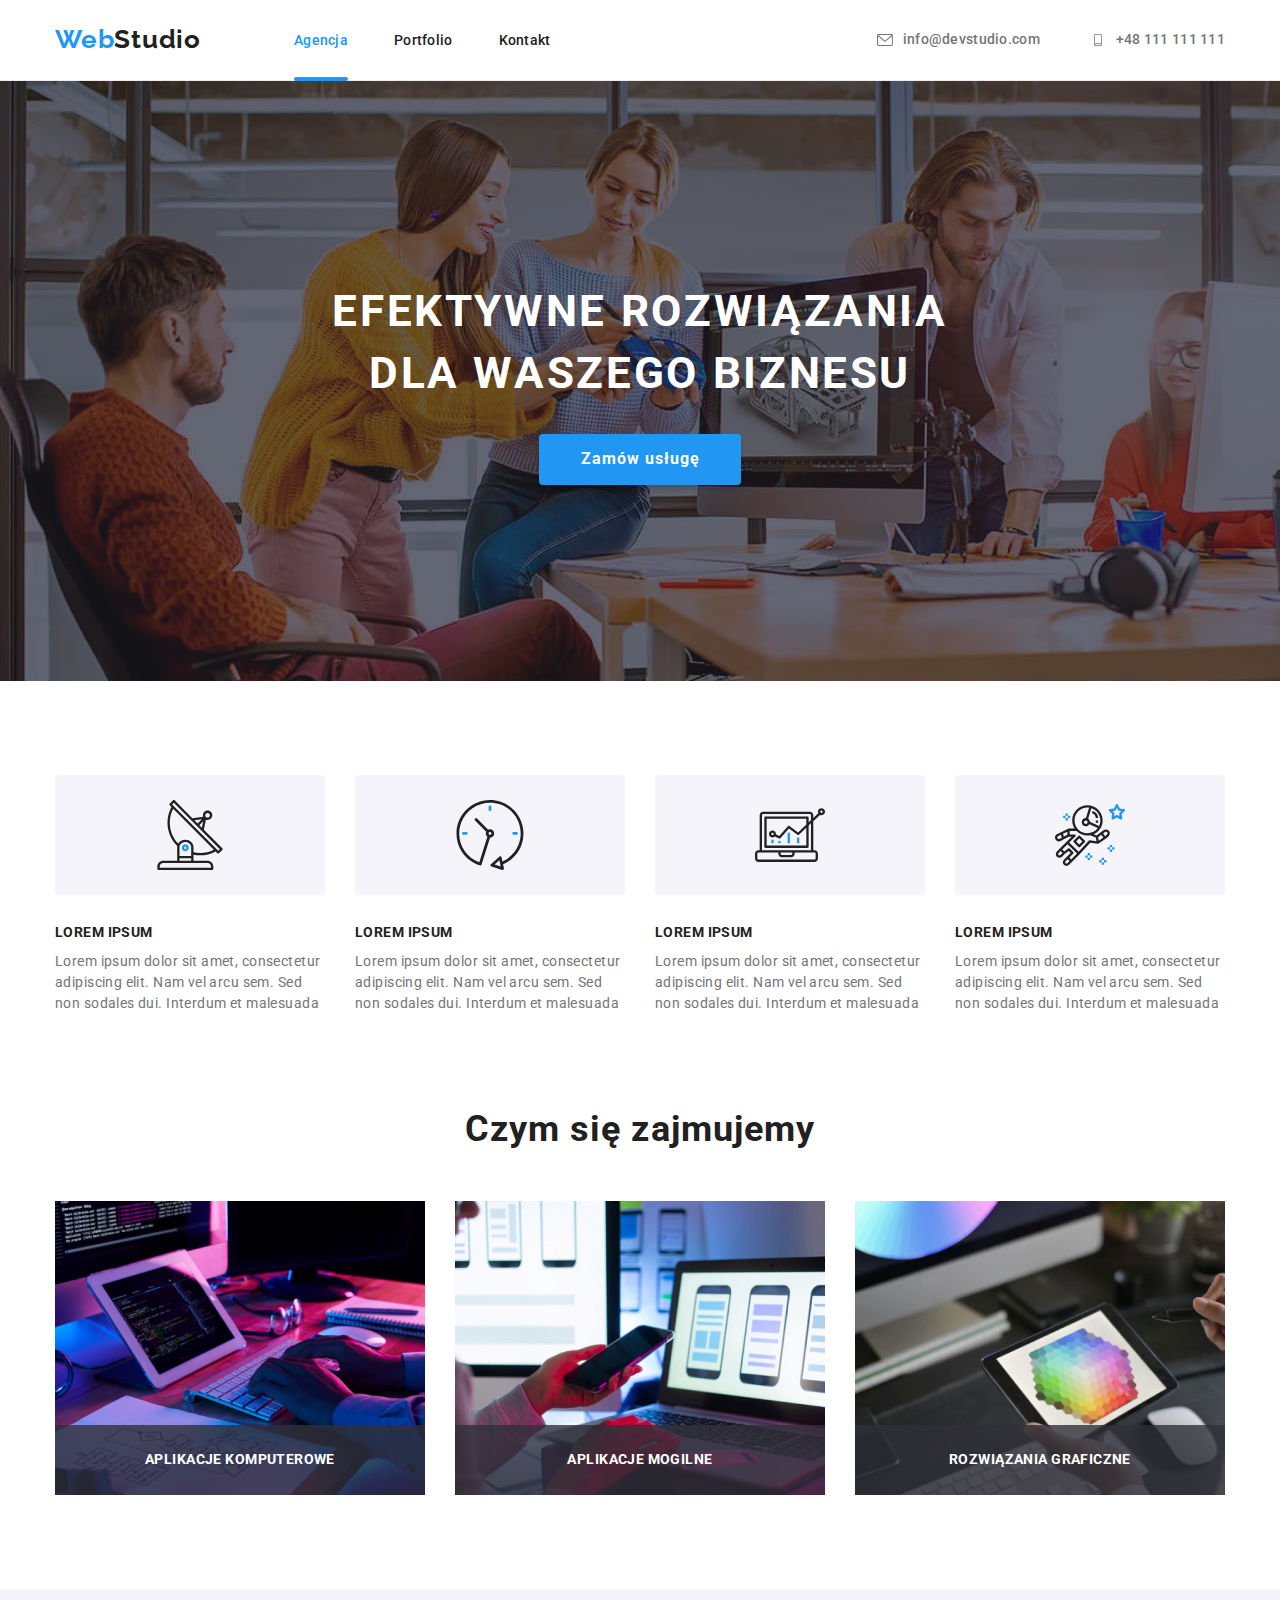
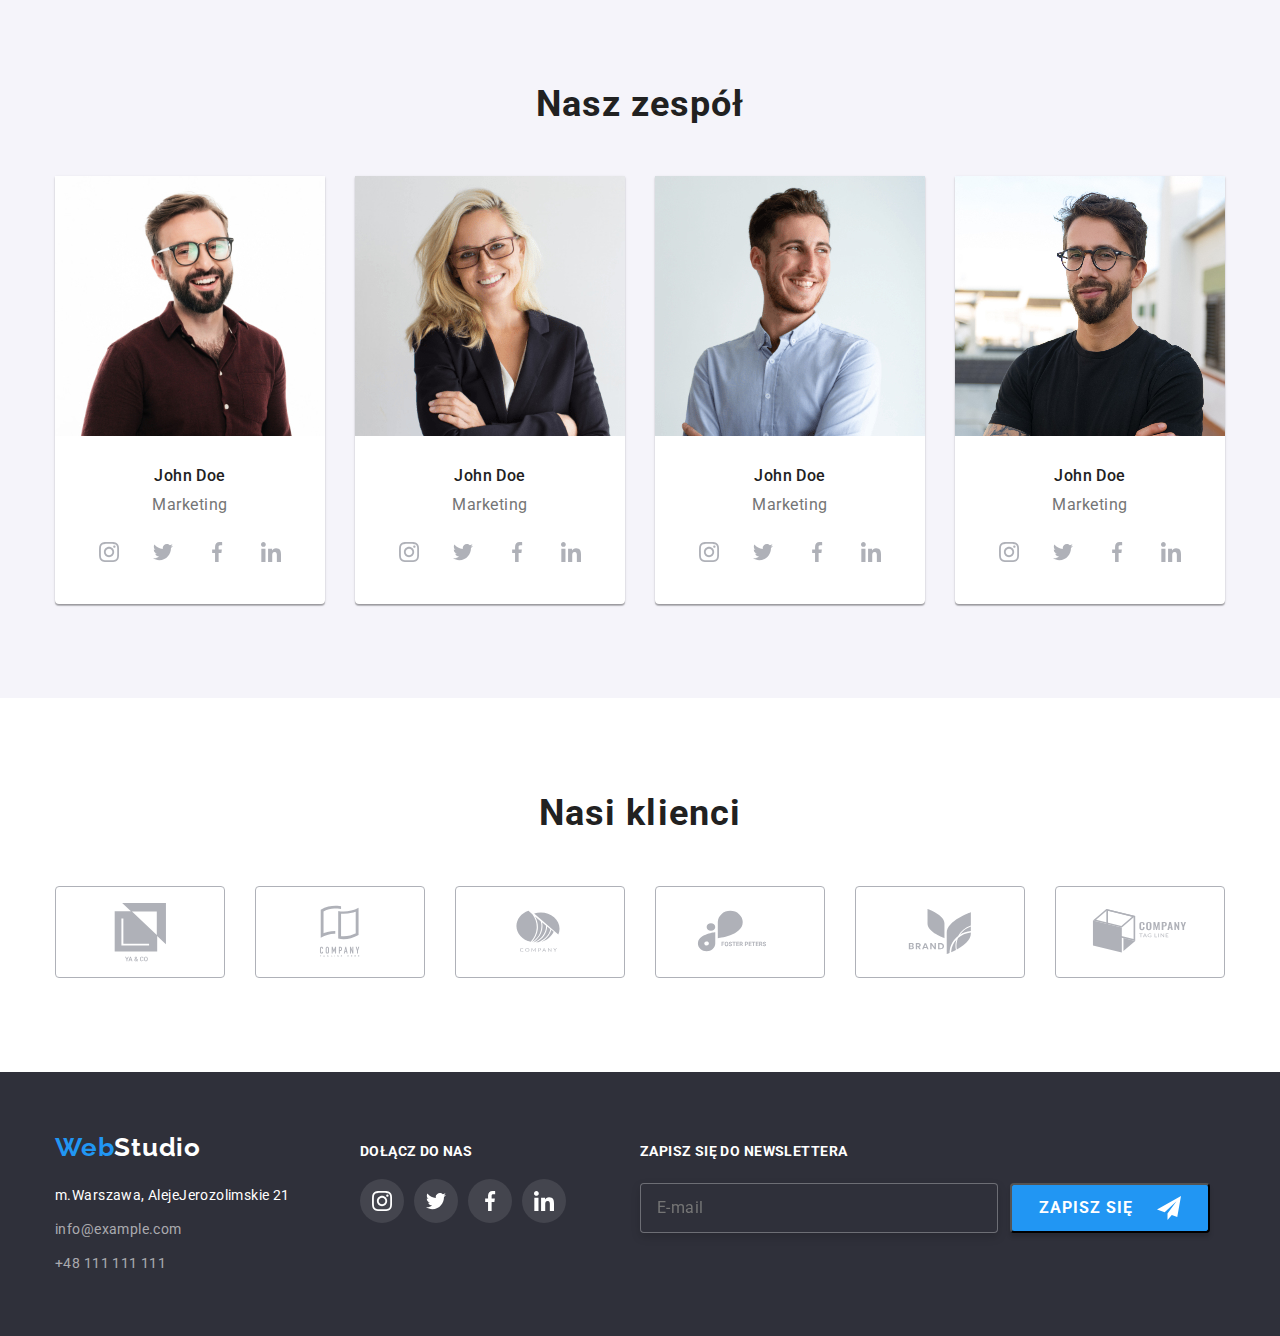
==== index.html @ f5a1f575 "Initial commit" ====
<!DOCTYPE html>
<html lang="pl">
  <head>
    <link
      rel="stylesheet"
      href="https://cdnjs.cloudflare.com/ajax/libs/modern-normalize/1.0.0/modern-normalize.min.css"
    />
    <link rel="preconnect" href="https://fonts.googleapis.com" />
    <link rel="preconnect" href="https://fonts.gstatic.com" crossorigin />
    <link
      href="https://fonts.googleapis.com/css2?family=Raleway:wght@700&family=Roboto:wght@400;500;700;900&display=swap"
      rel="stylesheet"
    />
    <meta charset="utf-8" />
    <meta http-equiv="X-UA-Compatible" content="IE=edge" />
    <meta name="viewport" content="width=device-width, initial-scale=1.0" />
    <link rel="stylesheet" href="./goit-markup-hw-02/css/styles.css" />
    <title>Moja praca</title>
  </head>
  <body>
    <header class="box">
      <div class="container hero">
        <a class="logo" href="./index.html"
          ><span class="web">Web</span>Studio</a
        >
        <nav class="wrap">
          <ul class="link-nav">
            <li>
              <a class="link wrap-link" href="./index.html">Agencja</a>
            </li>
            <li>
              <a class="link" href="./goit-markup-hw-02/portfolio.html"
                >Portfolio</a
              >
            </li>
            <li><a class="link" href="#">Kontakt</a></li>
          </ul>
        </nav>
        <ul class="list-mail">
          <li>
            <a class="mail" href="info@devstudio.com">
              <svg class="header-item" width="16px" height="12px">
                <use
                  href="./images/icons.svg/icons.svg.svg#icon-envelope"
                ></use>
              </svg>
              info@devstudio.com</a
            >
          </li>
          <li>
            <a class="mail" href="+48111111111">
              <svg class="header-item" width="16px" height="12px">
                <use
                  href="./images/icons.svg/icons.svg.svg#icon-smartphone"
                ></use>
              </svg>
              +48 111 111 111
            </a>
          </li>
        </ul>
      </div>
    </header>
    <main>
      <section class="hedline-button">
        <div class="container">
          <h1 class="headline">EFEKTYWNE ROZWIĄZANIA DLA WASZEGO BIZNESU</h1>
          <button class="button" type="button" data-modal-open>
            Zamów usługę
          </button>
        </div>
        <div class="background is-hidden" data-modal>
          <div class="backdrop">
            <form>
              <p class="modal-window">Zostaw swoje dane w formularzu poniżej</p>
              <fieldset class="group-form">
                <div class="label-input-name">
                  Imie
                  <label
                    class="label-text"
                    role="group"
                    aria-labelledby="input-name"
                  >
                    <input
                      id="input-name"
                      class="input-name"
                      name="Name"
                      minlength="2"
                      mixlength="25"
                    />
                    <svg class="svg-name" width="12px" height="12px">
                      <use
                        href="./images/icons.svg/icon praca 6.svg#icon-Imie"
                      ></use>
                    </svg>
                  </label>
                </div>
                <div class="label-input-name">
                  Telefon
                  <label
                    class="label-text"
                    role="group"
                    aria-labelledby="input-name-2"
                  >
                    <input
                      id="input-name-2"
                      class="input-name"
                      type="tel"
                      name="phone_number"
                      minlength="8"
                      maxlength="9"
                    />
                    <svg class="svg-name" width="13px" height="13px">
                      <use
                        href="./images/icons.svg/icon praca 6.svg#icon-phone"
                      ></use>
                    </svg>
                  </label>
                </div>
                <div class="label-input-name">
                  Email
                  <label
                    class="label-text"
                    role="group"
                    aria-labelledby="input-name-1"
                  >
                    <input
                      id="input-name-1"
                      class="input-name"
                      name="Email"
                      type="mail"
                    />
                    <svg class="svg-name" width="15px" height="12px">
                      <use
                        href="./images/icons.svg/icon praca 6.svg#icon-email"
                      ></use>
                    </svg>
                  </label>
                </div>
                <label class="label-input-name">
                  Komentarz
                  <textarea
                    class="input-name-text"
                    placeholder="Wprować tekst"
                    name="Komentarz"
                    rows="6"
                  ></textarea>
                </label>
              </fieldset>
              <label class="label-politics">
                <input class="input-button" name="button" type="checkbox" />
                <svg class="label-svg" width="16px" height="15px">
                  <use
                    href="./images/icons.svg/icon praca 6.svg#icon-wskaznik"
                  ></use>
                </svg>
                <svg class="label-svg-1" width="16px" height="15px">
                  <use
                    href="./images/icons.svg/Kwadracik (1).svg#icon-Kwadracik"
                  ></use>
                </svg>
                Oświadczam iż akceptuję
                <a class="link-underscore" href="">Regulamin</a> i
                <a class="link-underscore" href="">Politykę Prywatności.</a>
              </label>

              <button class="button-from" type="submit">Wyślij</button>
            </form>

            <button class="modal" type="button" data-modal-close>
              <svg width="11px" height="11px">
                <use
                  href="./images/icons.svg/symbol-defs.svg#icon-icon-close"
                ></use>
              </svg>
            </button>
          </div>
        </div>
      </section>
      <section>
        <div class="container">
          <ul class="list-lorem">
            <li>
              <div class="lorem-icone">
                <svg width="70px" height="70px">
                  <use
                    href="./images/icons.svg/icons.svg (1).svg#icon-antenna-1"
                  ></use>
                </svg>
              </div>
              <h2 class="Lorem-ipsum-1">Lorem ipsum</h2>
              <p class="Lorem-ipsum-2">
                Lorem ipsum dolor sit amet, consectetur adipiscing elit. Nam vel
                arcu sem. Sed non sodales dui. Interdum et malesuada
              </p>
            </li>
            <li>
              <div class="lorem-icone">
                <svg width="70px" height="70px">
                  <use
                    href="./images/icons.svg/icons.svg (1).svg#icon-clock-1"
                  ></use>
                </svg>
              </div>
              <h2 class="Lorem-ipsum-1">Lorem ipsum</h2>
              <p class="Lorem-ipsum-2">
                Lorem ipsum dolor sit amet, consectetur adipiscing elit. Nam vel
                arcu sem. Sed non sodales dui. Interdum et malesuada
              </p>
            </li>
            <li>
              <div class="lorem-icone">
                <svg width="70px" height="70px">
                  <use
                    href="./images/icons.svg/icons.svg (1).svg#icon-diagram-1"
                  ></use>
                </svg>
              </div>
              <h2 class="Lorem-ipsum-1">Lorem ipsum</h2>
              <p class="Lorem-ipsum-2">
                Lorem ipsum dolor sit amet, consectetur adipiscing elit. Nam vel
                arcu sem. Sed non sodales dui. Interdum et malesuada
              </p>
            </li>
            <li>
              <div class="lorem-icone">
                <svg width="70px" height="70px">
                  <use
                    href="./images/icons.svg/icons.svg (1).svg#icon-astronaut-1"
                  ></use>
                </svg>
              </div>
              <h2 class="Lorem-ipsum-1">Lorem ipsum</h2>
              <p class="Lorem-ipsum-2">
                Lorem ipsum dolor sit amet, consectetur adipiscing elit. Nam vel
                arcu sem. Sed non sodales dui. Interdum et malesuada
              </p>
            </li>
          </ul>
        </div>
      </section>
      <section class="hedline-image">
        <div class="container">
          <h2 class="headline-2">Czym się zajmujemy</h2>
          <ul class="nick-name">
            <li>
              <img
                src="./images/komputer.jpg"
                alt="ręce na klawiaturze"
                width="370"
                height="294"
              />
              <p class="text-image">APLIKACJE KOMPUTEROWE</p>
            </li>
            <li>
              <img
                src="./images/Telefon.jpg"
                alt="ogląda telefon i trzyma rękę na laptopie"
                width="370"
                height="294"
              />
              <p class="text-image">APLIKACJE MOGILNE</p>
            </li>
            <li>
              <img
                src="./images/kolory.jpg"
                alt="tablet z wyświetloną paletą kolorów"
                width="370"
                height="294"
              />
              <p class="text-image">ROZWIĄZANIA GRAFICZNE</p>
            </li>
          </ul>
        </div>
      </section>
      <section class="hedline-images">
        <div class="container">
          <h2 class="headline-3">Nasz zespół</h2>
          <ul class="nick-name">
            <li class="image">
              <img
                src="./images/facet1.jpg"
                alt="uśmiech męszczyzny"
                width="270"
                height="260"
              />
              <div class="description">
                <h3 class="name">John Doe</h3>
                <p class="nickname">Marketing</p>
                <ul class="list-name-icon">
                  <li>
                    <a href="" class="list-icon">
                      <svg width="20px" height="20px">
                        <use
                          href="./images/icons.svg/icons.svg.svg#icon-instagram-2"
                        ></use>
                      </svg>
                    </a>
                  </li>
                  <li>
                    <a href="" class="list-icon">
                      <svg width="20px" height="20px">
                        <use
                          href="./images/icons.svg/icons.svg.svg#icon-twitter-1"
                        ></use>
                      </svg>
                    </a>
                  </li>
                  <li>
                    <a href="" class="list-icon">
                      <svg width="20px" height="20px">
                        <use
                          href="./images/icons.svg/icons.svg.svg#icon-facebook-1"
                        ></use>
                      </svg>
                    </a>
                  </li>
                  <li>
                    <a href="" class="list-icon">
                      <svg width="20px" height="20px">
                        <use
                          href="./images/icons.svg/icons.svg.svg#icon-linkedin-1"
                        ></use>
                      </svg>
                    </a>
                  </li>
                </ul>
              </div>
            </li>
            <li class="image">
              <img
                src="./images/kobieta.jpg"
                alt="umiechająca się kobieta"
                width="270"
                height="260"
              />
              <div class="description">
                <h3 class="name">John Doe</h3>
                <p class="nickname">Marketing</p>
                <ul class="list-name-icon">
                  <li>
                    <a href="" class="list-icon">
                      <svg width="20px" height="20px">
                        <use
                          href="./images/icons.svg/icons.svg.svg#icon-instagram-2"
                        ></use>
                      </svg>
                    </a>
                  </li>
                  <li>
                    <a href="" class="list-icon">
                      <svg width="20px" height="20px">
                        <use
                          href="./images/icons.svg/icons.svg.svg#icon-twitter-1"
                        ></use>
                      </svg>
                    </a>
                  </li>
                  <li>
                    <a href="" class="list-icon">
                      <svg width="20px" height="20px">
                        <use
                          href="./images/icons.svg/icons.svg.svg#icon-facebook-1"
                        ></use>
                      </svg>
                    </a>
                  </li>
                  <li>
                    <a href="" class="list-icon">
                      <svg width="20px" height="20px">
                        <use
                          href="./images/icons.svg/icons.svg.svg#icon-linkedin-1"
                        ></use>
                      </svg>
                    </a>
                  </li>
                </ul>
              </div>
            </li>
            <li class="image">
              <img
                src="./images/facet2.jpg"
                alt="uśmiechający męszczyzna"
                width="270"
                height="260"
              />
              <div class="description">
                <h3 class="name">John Doe</h3>
                <p class="nickname">Marketing</p>
                <ul class="list-name-icon">
                  <li>
                    <a href="" class="list-icon">
                      <svg width="20px" height="20px">
                        <use
                          href="./images/icons.svg/icons.svg.svg#icon-instagram-2"
                        ></use>
                      </svg>
                    </a>
                  </li>
                  <li>
                    <a href="" class="list-icon">
                      <svg width="20px" height="20px">
                        <use
                          href="./images/icons.svg/icons.svg.svg#icon-twitter-1"
                        ></use>
                      </svg>
                    </a>
                  </li>
                  <li>
                    <a href="" class="list-icon">
                      <svg width="20px" height="20px">
                        <use
                          href="./images/icons.svg/icons.svg.svg#icon-facebook-1"
                        ></use>
                      </svg>
                    </a>
                  </li>
                  <li>
                    <a href="" class="list-icon">
                      <svg width="20px" height="20px">
                        <use
                          href="./images/icons.svg/icons.svg.svg#icon-linkedin-1"
                        ></use>
                      </svg>
                    </a>
                  </li>
                </ul>
              </div>
            </li>
            <li class="image">
              <img
                src="./images/facet3.jpg"
                alt="męszczyzna z uśmiechem"
                width="270"
                height="260"
              />
              <div class="description">
                <h3 class="name">John Doe</h3>
                <p class="nickname">Marketing</p>
                <ul class="list-name-icon">
                  <li>
                    <a href="" class="list-icon">
                      <svg width="20px" height="20px">
                        <use
                          href="./images/icons.svg/icons.svg.svg#icon-instagram-2"
                        ></use>
                      </svg>
                    </a>
                  </li>
                  <li>
                    <a href="" class="list-icon">
                      <svg width="20px" height="20px">
                        <use
                          href="./images/icons.svg/icons.svg.svg#icon-twitter-1"
                        ></use>
                      </svg>
                    </a>
                  </li>
                  <li>
                    <a href="" class="list-icon">
                      <svg width="20px" height="20px">
                        <use
                          href="./images/icons.svg/icons.svg.svg#icon-facebook-1"
                        ></use>
                      </svg>
                    </a>
                  </li>
                  <li>
                    <a href="" class="list-icon">
                      <svg width="20px" height="20px">
                        <use
                          href="./images/icons.svg/icons.svg.svg#icon-linkedin-1"
                        ></use>
                      </svg>
                    </a>
                  </li>
                </ul>
              </div>
            </li>
          </ul>
        </div>
      </section>
      <section>
        <div class="container">
          <h2 class="headline-4">Nasi klienci</h2>
          <ul class="icon-list">
            <li>
              <a class="secondary-item" href="">
                <svg width="106px" height="60px">
                  <use href="./images/icons.svg/icons.svg.svg#icon-Union"></use>
                </svg>
              </a>
            </li>
            <li>
              <a class="secondary-item" href="">
                <svg width="106px" height="60px">
                  <use href="./images/icons.svg/icons.svg.svg#icon-Logo"></use>
                </svg>
              </a>
            </li>
            <li>
              <a class="secondary-item" href="">
                <svg width="106px" height="60px">
                  <use
                    href="./images/icons.svg/icons.svg.svg#icon-Logo-1"
                  ></use>
                </svg>
              </a>
            </li>
            <li>
              <a class="secondary-item" href="">
                <svg width="106px" height="60px">
                  <use
                    href="./images/icons.svg/icons.svg.svg#icon-Logo-2"
                  ></use>
                </svg>
              </a>
            </li>
            <li>
              <a class="secondary-item" href="">
                <svg width="106px" height="60px">
                  <use
                    href="./images/icons.svg/icons.svg.svg#icon-Logo-3"
                  ></use>
                </svg>
              </a>
            </li>
            <li>
              <a class="secondary-item" href="">
                <svg width="106px" height="60px">
                  <use
                    href="./images/icons.svg/icons.svg.svg#icon-Logo-4"
                  ></use>
                </svg>
              </a>
            </li>
          </ul>
        </div>
      </section>
    </main>
    <footer class="footer-box">
      <div class="container footer-div">
        <div>
          <a class="logo-0" href="./index.html"
            ><span class="web">Web</span>Studio</a
          >
          <address class="address-footer">
            <ul class="footer-list">
              <li class="footer-item">
                <a
                  class="link-0"
                  href="https://goo.gl/maps/QKMNd5w4e42VT7PU7"
                  target="_blank"
                  >m.Warszawa, AlejeJerozolimskie 21</a
                >
              </li>
              <li class="footer-item">
                <a class="mail-1" href="info@example.com">info@example.com</a>
              </li>
              <li class="footer-item">
                <a class="mail-1" href="+48111111111">+48 111 111 111</a>
              </li>
            </ul>
          </address>
        </div>
        <div class="social">
          <p class="headline-5">Dołącz do nas</p>
          <ul class="socjal-list">
            <li>
              <a class="social-icon" href="">
                <svg width="20px" height="20px">
                  <use
                    href="./images/icons.svg/icons.svg.svg#icon-instagram-2"
                  ></use>
                </svg>
              </a>
            </li>
            <li>
              <a class="social-icon" href="">
                <svg width="20px" height="20px">
                  <use
                    href="./images/icons.svg/icons.svg.svg#icon-twitter-1"
                  ></use>
                </svg>
              </a>
            </li>
            <li>
              <a class="social-icon" href="">
                <svg width="20px" height="20px">
                  <use
                    href="./images/icons.svg/icons.svg.svg#icon-facebook-1"
                  ></use>
                </svg>
              </a>
            </li>
            <li>
              <a class="social-icon" href="">
                <svg width="20px" height="20px">
                  <use
                    href="./images/icons.svg/icons.svg.svg#icon-linkedin-1"
                  ></use>
                </svg>
              </a>
            </li>
          </ul>
        </div>
        <div class="email-input">
          <p class="hedline-6">Zapisz się do newslettera</p>
          <form class="footer-imput-button" name="Zapisz się do nas">
            <label>
              <input class="footer-imput" type="text" placeholder="E-mail" />
            </label>
            <button class="button-from-input" type="submit">
              ZAPISZ SIĘ
              <svg class="footer-svg" width="24px" height="24px">
                <use
                  href="./images/icons.svg/icon praca 6.svg#icon-icon-send"
                ></use>
              </svg>
            </button>
          </form>
        </div>
      </div>
    </footer>
    <script src="./js/modal.js"></script>
  </body>
</html>
---- goit-markup-hw-02/css/styles.css ----
/* WebStudio */
body {
  color: #212121;
  font-family: 'Roboto', sans-serif;
  font-size: 14px;
}

:root {
  --color: rgb(33, 150, 243);
  --color-back: rgba(117, 117, 117, 1);
  --color-text: #ffffff;
  --color-box: rgba(47, 48, 58, 1);
  --color-body: rgba(33, 33, 33, 1);
  --color-image: rgb(245, 244, 250, 1);
  --color-mine: rgb(230, 230, 230);
  --color-mail: rgba(255, 255, 255, 0.6);
  --color-line: hwb(0 93% 7%);
  --color-none: rgba(0, 0, 0, 1);
  --color-border: rgb(238, 238, 238);
  --color-icone: rgb(175, 177, 184);
  --color-icone-bacground: rgb(245, 244, 250);
  --color-bacgound-footer: rgba(255, 255, 255, 0.1);
  --animation: cubic-bezier(0.4, 0, 0.2, 1);
  --time-animation: 250ms;
}
h1,
h2,
h3,
h4,
h5,
h6,
p {
  margin: 0;
}

img {
  display: block;
  max-width: 100%;
  height: auto;
}

ul,
ol {
  list-style: none;
  padding-left: 0;
  margin: 0;
}

a {
  text-decoration: none;
}
address {
  font-style: normal;
}

section {
  padding-top: 94px;
  padding-bottom: 94px;
}

/*-------------------- okno modalne ---------------------*/

.background {
  position: fixed;
  width: 100%;
  height: 100%;
  background: rgba(0, 0, 0, 0.2);
  top: 0;
  left: 0;
  transition-property: opacity, visibility;
  transition-duration: var(--time-animation);
  transition-timing-function: var(--animation);
}

.backdrop {
  position: absolute;
  width: 528px;
  height: 581px;
  top: 50%;
  left: 50%;
  padding: 40px;
  transform: translate(-50%, -50%);
  background: var(--color-text);
  box-shadow: 0px 1px 3px rgba(0, 0, 0, 0.12), 0px 1px 1px rgba(0, 0, 0, 0.14),
    0px 2px 1px rgba(0, 0, 0, 0.2);
  border-radius: 4px;
  animation: animate 3000ms 0 1000ms;
}

.svg-name {
  position: absolute;
  left: 15px;
  top: 14px;
}

.modal-window {
  display: flex;
  justify-content: center;
  font-weight: 700;
  font-size: 20px;
  line-height: 23px;
  letter-spacing: 0.03em;
  margin-bottom: 12px;
  color: #212121;
}
.label-text {
  position: relative;
  margin-top: 4px;
  border: 1px solid rgba(33, 33, 33, 0.2);
  border-radius: 4px;
  transition-property: border;
  transition-duration: var(--time-animation);
  transition-timing-function: var(--animation);
  &:hover,
  &:focus-within {
    border: 1px solid #2196f3;
    border-radius: 4px;
    fill: var(--color);
  }
}
.label-input-name {
  display: flex;
  flex-direction: column;
  font-weight: 400;
  font-size: 12px;
  line-height: 14px;
  /* identical to box height */
  color: #757575;
  letter-spacing: 0.01em;
}
.input-name {
  width: 448px;
  height: 40px;
  border: none;
  border-radius: 4px;
  padding-left: 42px;
  outline: transparent;
  &:hover,
  &:focus-within {
    border: #2196f3;
    border-radius: 4px;
  }
}

.input-name:required,
:invalid {
  color: red;
}

.input-name-text {
  width: 100%;
  height: 120px;
  border: 1px solid rgba(33, 33, 33, 0.2);
  border-radius: 4px;
  margin-top: 4px;
  padding: 12px 16px;
  resize: none;
  outline: transparent;
  transition-property: border;
  transition-duration: var(--time-animation);
  transition-timing-function: var(--animation);
  &:focus-within,
  &:hover {
    border: 1px solid var(--color);
  }
}

.label-politics {
  margin-top: 20px;
  display: flex;
  align-items: center;
  font-weight: 400;
  font-size: 14px;
  line-height: 24px;
  /* identical to box height, or 171% */
  letter-spacing: 0.03em;
  color: #757575;
  gap: 8px;
}
.input-button {
  -moz-appearance: none;
  -webkit-appearance: none;
  appearance: none;
  width: 16px;
  height: 15px;
}
.label-svg {
  position: absolute;
  fill: var(--color-text);
  border-radius: 2px;
  visibility: hidden;
  transition-property: background-color, visibility;
  transition-duration: var(--animation);
  transition-timing-function: var(--time-animation);
  scale: 0;
  z-index: 1;
}

.input-button:checked ~ .label-svg {
  visibility: visible;
  background-color: var(--color);
  scale: 1;
}

.checkbox-hidden:checked ~ .label-svg-1 {
  scale: 0;
}

.label-svg-1 {
  position: absolute;
  scale: 1;
  transition: scale, 0.2s;
}

.label-svg-from {
  background: #2196f3;
  border-radius: 2px;
  fill: var(--color-text);
  margin-right: 7px;
  font-weight: 400;
  font-size: 14px;
  line-height: 1.8;
  /* identical to box height, or 171% */
  color: var(--color);
  letter-spacing: 0.03em;
}

.link-underscore {
  font-weight: 400;
  font-size: 14px;
  line-height: 24px;
  /* identical to box height, or 171% */
  color: var(--color);
  text-decoration: underline;
  letter-spacing: 0.03em;
}

.group-form {
  padding: 0;
  border: 0;
  display: flex;
  flex-direction: column;
  gap: 10px;
}

.button-from {
  display: block;
  margin-top: 30px;
  margin-left: auto;
  margin-right: auto;
  border: none;
  font-style: normal;
  font-weight: 700;
  font-size: 16px;
  line-height: 30px;
  width: 200px;
  height: 50px;
  /* identical to box height, or 188% */
  background: var(--color);
  box-shadow: 0px 4px 4px rgba(0, 0, 0, 0.15);
  border-radius: 4px;
  letter-spacing: 0.06em;
  color: var(--color-text);
  cursor: pointer;
  transition-property: color;
  transition-duration: var(--time-animation);
  transition-timing-function: var(--animation);
  &:hover,
  &:focus {
    color: var(--color-body);
  }
}

@keyframes animate {
  0% {
    transform: rotate(0deg) translate(0, 0);
  }

  50% {
    transform: rotate(120deg) translate(-250px, -200px);
  }

  100% {
    transform: rotate(-40deg) translate(0, 0);
  }
}
.modal {
  position: absolute;
  width: 30px;
  height: 30px;
  top: 8px;
  right: 8px;
  box-sizing: border-box;
  border-radius: 50%;
  border: 1px solid rgba(15, 10, 10, 0.1);
  background: var(--color-text);
  cursor: pointer;
  &:focus,
  &:hover {
    box-sizing: border-box;
    border: 1px solid rgba(0, 0, 0, 0.1);
  }
}

.is-hidden {
  opacity: 0;
  visibility: hidden;
  pointer-events: none;
}

/*-------------------- koniec okna modalnego--------------------*/

.email-input {
  position: relative;
  margin-left: 74px;
  width: 570px;
  height: 86px;
}
.hedline-6 {
  font-weight: 700;
  font-size: 14px;
  line-height: 16px;
  letter-spacing: 0.03em;
  text-transform: uppercase;
  color: var(--color-text);
  margin-bottom: 24px;
}

.footer-imput-button {
  display: flex;
}
.footer-imput {
  width: 358px;
  height: 50px;
  padding-left: 16px;
  border: 1px solid rgba(255, 255, 255, 0.3);
  filter: drop-shadow(0px 4px 4px rgba(0, 0, 0, 0.15));
  border-radius: 4px;
  background: var(--color-box);
  margin-right: 12px;
  color: var(--color-text);
  font-weight: 400;
  font-size: 16px;
  line-height: 20px;
  /* identical to box height, or 125% */
  letter-spacing: 0.03em;
}
.button-from-input {
  position: absolute;
  left: 370px;
  width: 200px;
  height: 50px;
  font-weight: 700;
  font-size: 16px;
  line-height: 30px;
  /* identical to box height, or 188% */
  background: var(--color);
  display: flex;
  align-items: center;
  justify-content: center;
  letter-spacing: 0.06em;
  color: var(--color-text);
  box-shadow: 0px 4px 4px rgba(0, 0, 0, 0.15);
  border-radius: 4px;
  cursor: pointer;
  fill: var(--color-text);
  transition-property: fill, color;
  transition-duration: var(--time-animation);
  transition-timing-function: var(--animation);
  &:hover,
  &:focus {
    color: var(--color-body);
    fill: var(--color-body);
  }
}
.footer-svg {
  display: flex;
  align-items: center;
  margin-left: 24px;
}
/*--------------------koniec stopka zapisy--------------------*/
.footer-div {
  display: flex;
  align-items: baseline;
}
.social {
  margin-left: 70px;
}
.socjal-list {
  display: flex;
  gap: 10px;
}
.social-icon {
  display: flex;
  justify-content: center;
  align-items: center;
  width: 44px;
  height: 44px;
  border-radius: 50%;
  background-color: var(--color-bacgound-footer);
  fill: var(--color-text);
  transition-property: color, background;
  transition-duration: var(--time-animation);
  transition-timing-function: var(--animation);
}
.social-icon:not(:last-child) {
  margin-right: 10px;
}

.social-icon:hover {
  background: var(--color);
  border-radius: 50%;
  fill: var(--color-text);
}
.social-icon:focus {
  background: var(--color);
  border-radius: 50%;
  fill: var(--color-text);
}

.headline-5 {
  font-weight: 700;
  font-size: 14px;
  line-height: 16px;
  letter-spacing: 0.03em;
  text-transform: uppercase;
  color: var(--color-text);
  margin-bottom: 20px;
}

.lorem-icone {
  height: 120px;
  display: flex;
  justify-content: center;
  align-items: center;
  margin-bottom: 30px;
  background: var(--color-icone-bacground);
  border-radius: 4px;
}
.headline-4 {
  font-weight: 700;
  font-size: 36px;
  line-height: 1.2;
  text-align: center;
  letter-spacing: 0.03em;
  color: var(--color-body);
  margin-bottom: 50px;
}

.icon-list {
  display: flex;
  gap: 30px;
}

.icon-list:not(:last-child) {
  margin-right: 30px;
}

.secondary-item {
  width: 170px;
  height: 92px;
  border: 1px solid var(--color-icone);
  border-radius: 4px;
  display: flex;
  align-items: center;
  justify-content: center;
  fill: var(--color-icone);
  transition-property: fill, border-color;
  transition-duration: var(--time-animation);
  transition-timing-function: var(--animation);
}
.secondary-item:hover {
  border-color: var(--color);
  fill: var(--color);
}
.secondary-item:focus {
  border-color: var(--color);
  fill: var(--color);
}

.list-name-icon {
  display: flex;
  justify-content: center;
  gap: 10px;
}

.list-icon {
  display: flex;
  justify-content: center;
  align-items: center;
  width: 44px;
  height: 44px;
  fill: var(--color-icone);
  border-radius: 50%;
  transition-property: fill, background;
  transition-duration: var(--time-animation);
  transition-timing-function: var(--animation);
}
.list-icon:hover {
  background: var(--color);
  fill: var(--color-text);
}
.list-icon:focus {
  background: var(--color);
  fill: var(--color-text);
}

.container {
  width: 1200px;
  margin: 0 auto;
  padding: 0 15px;
}

.hero {
  display: flex;
  align-items: center;
}
.link-nav {
  display: flex;
  gap: 46px;
  .link {
    position: relative;
    text-decoration: none;
    color: inherit;
    font-weight: 500;
    font-size: 14px;
    line-height: 1.1;
    letter-spacing: 0.02em;
    transition-property: color;
    transition-duration: var(--time-animation);
    transition-timing-function: var(--animation);

    &:hover,
    &:focus {
      color: var(--color);
    }

    &.wrap-link,
    &.wrap-nav {
      color: var(--color);
      position: relative;
      &::after {
        position: absolute;
        bottom: -33px;
        left: 0;
        content: '';
        width: 100%;
        height: 4px;
        background: var(--color);
        border-radius: 2px;
      }
    }
  }
}
.list-mail {
  display: flex;
  gap: 50px;
  margin-left: auto;
}

.wrap {
  margin-left: 93px;
}

.logo {
  text-decoration: none;
  color: inherit;
  font-family: 'Raleway';
  font-weight: 700;
  font-size: 26px;
  line-height: 1.2;
  letter-spacing: 0.03em;
  padding-top: 24px;
  padding-bottom: 25px;
  transition-property: color;
  transition-duration: var(--time-animation);
  transition-timing-function: var(--animation);
}

.logo:focus {
  color: var(--color);
}
.logo:hover {
  color: var(--color);
}

.header-item {
  margin-right: 10px;
  fill: currentColor;
}
.mail {
  text-decoration: none;
  color: var(--color-back);
  font-weight: 500;
  font-size: 14px;
  line-height: 1.1;
  letter-spacing: 0.02em;
  display: flex;
  align-items: center;
  transition-property: color;
  transition-duration: var(--time-animation);
  transition-timing-function: var(--animation);
}

.mail:focus {
  color: var(--color);
}
.mail:hover {
  color: var(--color);
}

.hedline-button {
  background-color: var(--color-box);
  padding-top: 200px;
  padding-bottom: 200px;
  background-image: linear-gradient(
      rgba(47, 48, 58, 0.4),
      rgba(47, 48, 58, 0.4)
    ),
    url(../../images/Tapeta.jpg);
  background-size: cover;
  background-repeat: no-repeat;
  max-width: 1600px;
  max-height: 600px;
  margin: 0 auto;
}
.box {
  border-bottom: 1px solid var(--color-line);
}

.headline {
  font-weight: 900;
  font-size: 44px;
  line-height: 1.4;
  /* or 136% */
  max-width: 696px;
  text-align: center;
  letter-spacing: 0.06em;
  text-transform: uppercase;
  color: var(--color-text);
  display: block;
  margin: 0 auto;
  margin-bottom: 30px;
  border: none;
  font-weight: 700;
}

.button {
  font-family: 'Roboto';
  cursor: pointer;
  font-weight: 700;
  font-size: 16px;
  line-height: 1.9;
  /* identical to box height, or 188% */
  box-shadow: 0px 4px 4px rgba(0, 0, 0, 0.15);
  border-radius: 4px;
  letter-spacing: 0.06em;
  background-color: var(--color);
  color: var(--color-text);
  display: block;
  margin: 0 auto;
  padding-left: 42px;
  padding-right: 41px;
  padding-top: 10px;
  padding-bottom: 10px;
  border: none;
  transition-property: color, background-color, box-shadow;
  transition-duration: var(--time-animation);
  transition-timing-function: var(--animation);
  &:focus,
  &:hover {
    background-color: var(--color);
    color: var(--color-body);
    box-shadow: 0px 4px 4px rgba(0, 0, 0, 0.15);
  }
}

.list-lorem {
  display: flex;
  gap: 30px;
}

.Lorem-ipsum-1 {
  font-weight: 700;
  font-size: 14px;
  line-height: 1.1;
  letter-spacing: 0.03em;
  text-transform: uppercase;
  margin-bottom: 10px;
}

.Lorem-ipsum-2 {
  color: var(--color-back);
  font-weight: 400;
  font-size: 14px;
  line-height: 1.5;
  letter-spacing: 0.03em;
}

.headline-2 {
  font-weight: 700;
  font-size: 36px;
  line-height: 1.2;
  letter-spacing: 0.03em;
  margin-bottom: 50px;
  text-align: center;
}

.hedline-image {
  padding-top: 0;
}

.nick-name {
  position: relative;
  list-style: none;
  display: flex;
  gap: 30px;
  mix-blend-mode: normal;
}

.text-image {
  position: absolute;
  bottom: 0px;
  color: var(--color-text);
  font-weight: 700;
  font-size: 14px;
  line-height: 1.1;
  text-align: center;
  letter-spacing: 0.03em;
  text-transform: uppercase;
  display: flex;
  align-items: center;
  justify-content: center;
  width: 370px;
  height: 70px;
  background: rgba(47, 48, 58, 0.8);
}

.headline-3 {
  font-weight: 700;
  font-size: 36px;
  line-height: 1.2;
  text-align: center;
  letter-spacing: 0.03em;
  margin-bottom: 50px;
}

.name {
  font-weight: 500;
  font-size: 16px;
  line-height: 1.2;
  text-align: center;
  letter-spacing: 0.03em;
  margin-bottom: 10px;
}

.nickname {
  color: var(--color-back);
  font-size: 16px;
  line-height: 1.2;
  text-align: center;
  letter-spacing: 0.03em;
  margin-bottom: 16px;
}

.description {
  padding: 30px 0;
}

.image {
  box-shadow: 0px 1px 3px rgba(0, 0, 0, 0.12), 0px 1px 1px rgba(0, 0, 0, 0.14),
    0px 2px 1px rgba(0, 0, 0, 0.2);
  border-radius: 0px 0px 4px 4px;
  background-color: var(--color-text);
}

.hedline-images {
  background-color: var(--color-image);
}

.footer-box {
  padding-top: 60px;
  padding-bottom: 60px;
  background-color: var(--color-box);
}

.link-0 {
  text-decoration: none;
  font-weight: 400;
  font-size: 14px;
  line-height: 1.8;
  /* or 171% */
  letter-spacing: 0.03em;
  color: var(--color-text);
  transition-property: color;
  transition-duration: var(--time-animation);
  transition-timing-function: var(--animation);
}

.link-0:hover {
  color: var(--color);
}

.link-0:focus {
  color: var(--color);
}

.mail-1 {
  text-decoration: none;
  font-weight: 400;
  font-size: 14px;
  line-height: 1.8;
  /* or 171% */
  letter-spacing: 0.03em;
  color: var(--color-mail);
  transition-property: color;
  transition-duration: var(--time-animation);
  transition-timing-function: var(--animation);
}

.mail-1:focus {
  color: var(--color);
}
.mail-1:hover {
  color: var(--color);
}

.logo-0 {
  font-family: 'Raleway';
  text-decoration: none;
  font-weight: 700;
  font-size: 26px;
  line-height: 1.2;
  /* identical to box height */
  letter-spacing: 0.03em;
  color: var(--color-text);
  transition-property: color;
  transition-duration: var(--time-animation);
  transition-timing-function: var(--animation);
  &:focus,
  &:hover {
    color: var(--color);
  }
}

.address-footer {
  margin-top: 20px;
}

.footer-list {
  list-style: none;
}

.footer-item:not(:last-child) {
  margin-bottom: 9px;
}

.button-1 {
  font-family: 'Roboto';
  cursor: pointer;
  font-weight: 500;
  font-size: 16px;
  line-height: 1.6;
  /* identical to box height, or 162% */
  border-radius: 4px;
  text-align: center;
  letter-spacing: 0.03em;
  background: var(--color-image);
  padding: 6px 22px;
  border: none;
  transition-property: color, box-shadow, background;
  transition-duration: var(--time-animation);
  transition-timing-function: var(--animation);

  &:focus,
  &:hover {
    background-color: var(--color);
    color: var(--color-text);
    box-shadow: 0px 3px 1px rgba(0, 0, 0, 0.1), 0px 1px 2px rgba(0, 0, 0, 0.08),
      0px 2px 2px rgba(0, 0, 0, 0.12);
  }
}

.text-1 {
  font-weight: 700;
  font-size: 18px;
  line-height: 2;
  /* identical to box height, or 200% */
  letter-spacing: 0.06em;
  margin-bottom: 4px;
  z-index: 2;
}

.basic-text-1 {
  font-weight: 400;
  font-size: 16px;
  line-height: 1.9;
  /* identical to box height, or 188% */
  z-index: 2;
  letter-spacing: 0.03em;
  color: var(--color-back);
}

.text {
  font-size: 18px;
  line-height: 1.6;
}

.basic-text {
  font-size: 16px;
  line-height: 1.8;
  color: var(--color-back);
}

.web {
  color: var(--color);
}

.buttons {
  display: flex;
  gap: 8px;
  justify-content: center;
  border: 0;
}
.basic-image {
  display: flex;
  flex-wrap: wrap;
  gap: 30px;
  margin-top: 50px;
}
/*-----------------------------header------------------------------------*/
.subtext {
  position: relative;
  top: 0;
  padding-bottom: 20px;
  padding-top: 20px;
  border: 1px solid var(--color-border);
  border-top: 0;
  padding-left: 24px;
  background: var(--color-text);
  z-index: 2;
}

.item {
  position: relative;
  max-width: 370px;
  max-height: 404px;
}
.basic-item {
  position: relative;
  display: block;
  color: inherit;
  overflow: hidden;
  transition-property: box-shadow;
  transition-duration: var(--time-animation);
  transition-timing-function: var(--animation);
}

.basic-item:hover .text-basic-item {
  transform: translateY(0);
}

.basic-item:focus .text-basic-item {
  transform: translateY(0);
}

.basic-item:focus {
  box-shadow: 0px 1px 1px rgba(0, 0, 0, 0.12), 0px 4px 4px rgba(0, 0, 0, 0.06),
    1px 4px 6px rgba(0, 0, 0, 0.16);
}

.basic-item:hover {
  box-shadow: 0px 1px 1px rgba(0, 0, 0, 0.12), 0px 4px 4px rgba(0, 0, 0, 0.06),
    1px 4px 6px rgba(0, 0, 0, 0.16);
}

.text-basic-item {
  position: absolute;
  top: 0;
  left: 0;
  width: 100%;
  height: 100%;
  display: flex;
  align-items: center;
  padding-left: 24px;
  padding-right: 45px;
  width: 370px;
  height: 294px;
  font-weight: 400;
  font-size: 18px;
  line-height: 28px;
  /* or 156% */
  letter-spacing: 0.03em;
  color: var(--color-text);
  background: var(--color);
  transform: translateY(101%);
  transition: transform var(--time-animation) ease;
}
/*----------------------Koniec header-----------------------------------*/
/*-------------------------Elemęt formularza----------------------------*/

/*------------------------ Koniec Elemęt formularza---------------------*/
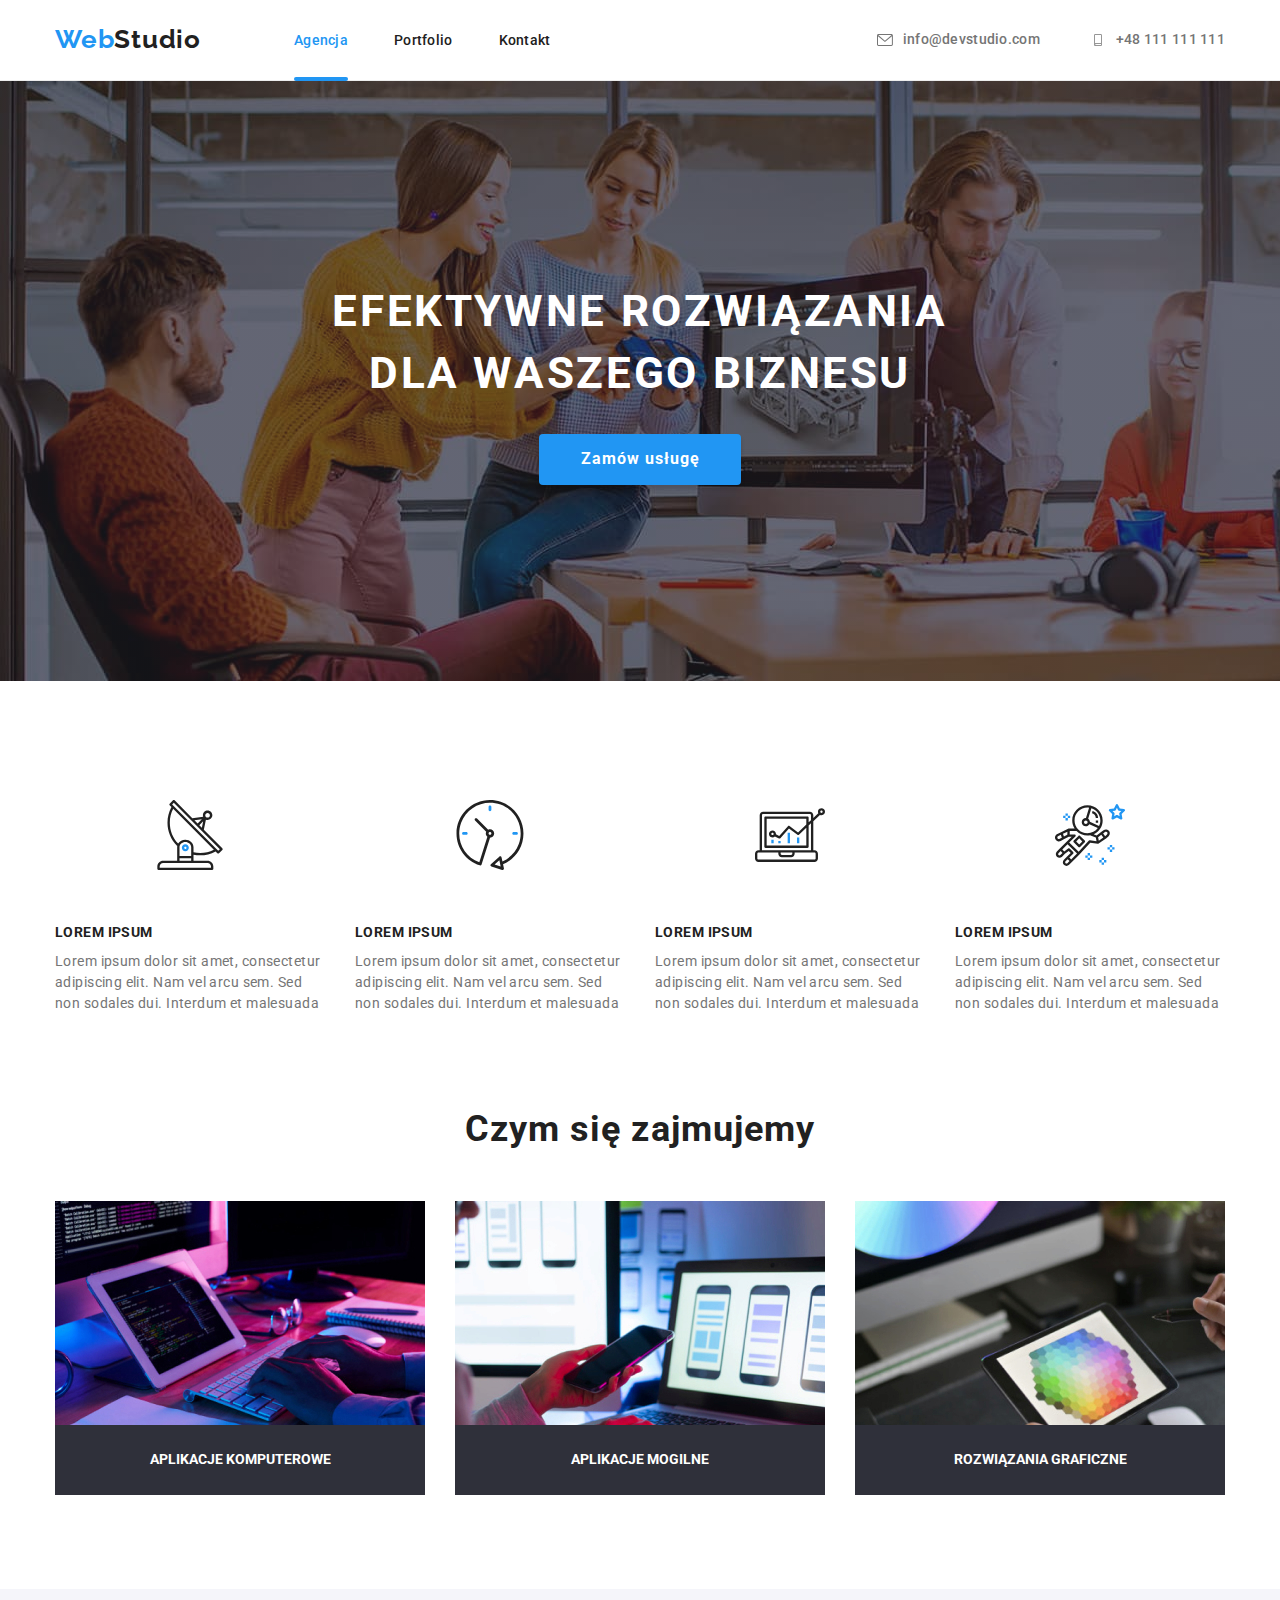
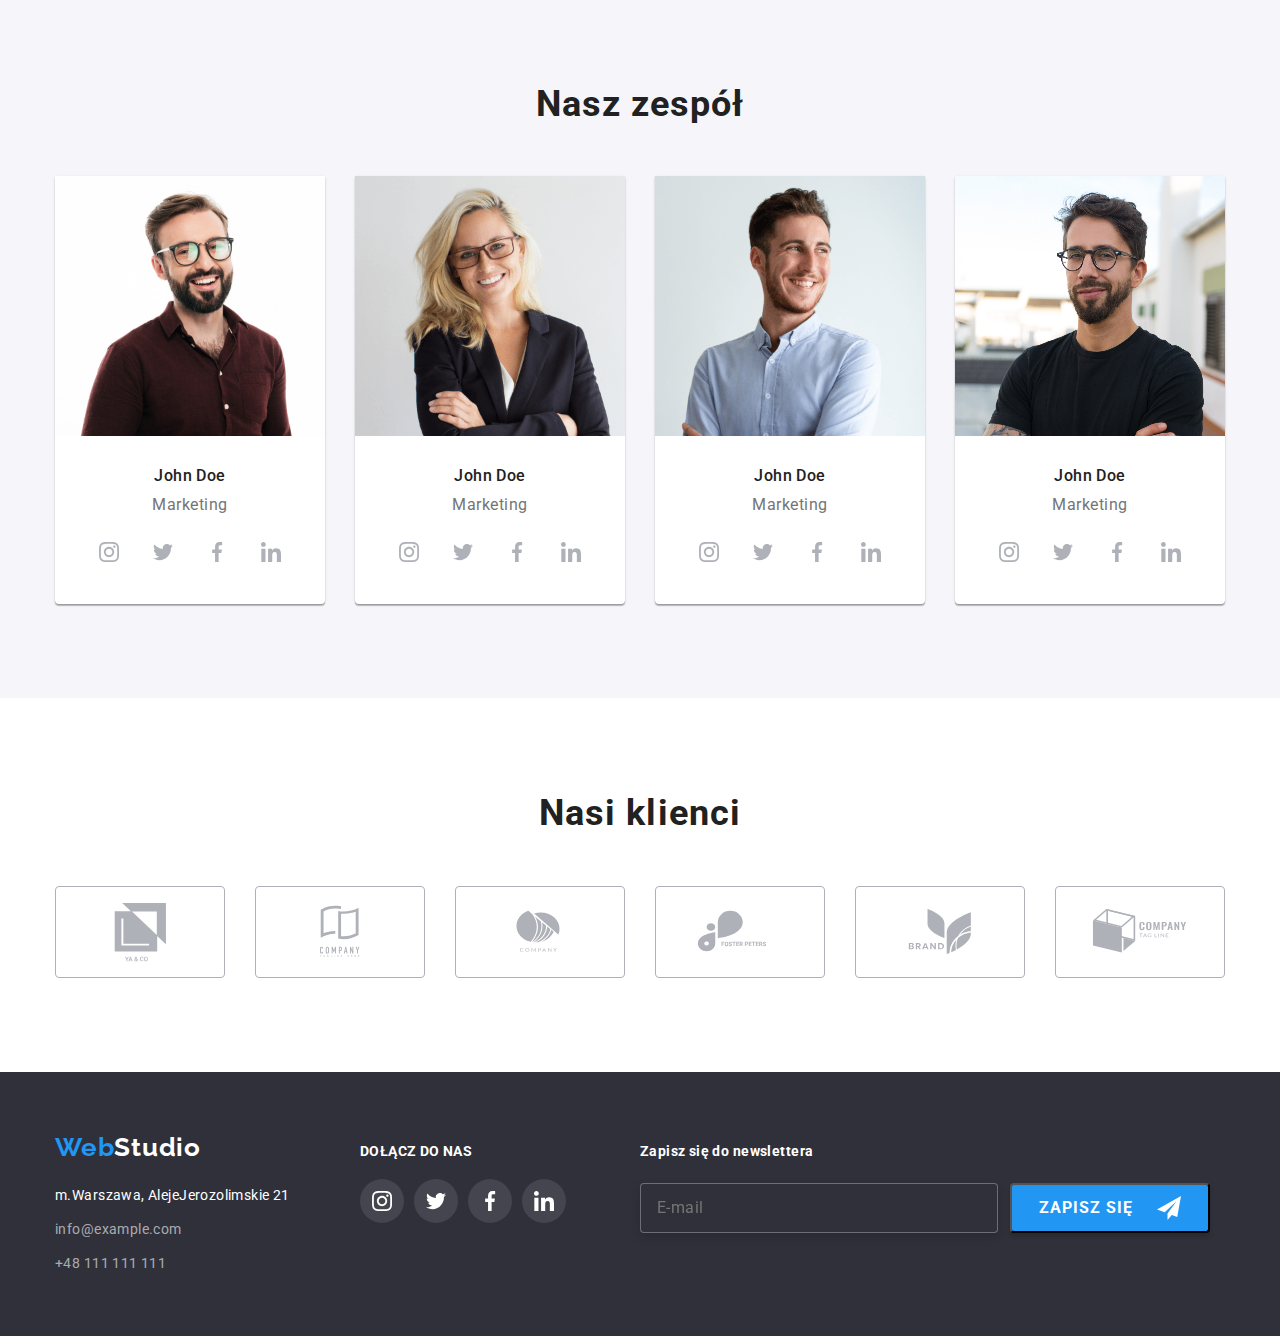
==== commit 62a93bc3: "summary (reqired)" ====
--- a/index.html
+++ b/index.html
@@ -14,32 +14,36 @@
     <meta charset="utf-8" />
     <meta http-equiv="X-UA-Compatible" content="IE=edge" />
     <meta name="viewport" content="width=device-width, initial-scale=1.0" />
-    <link rel="stylesheet" href="./goit-markup-hw-02/css/styles.css" />
+    <link rel="stylesheet" href="./sass/main.css" />
     <title>Moja praca</title>
   </head>
   <body>
-    <header class="box">
-      <div class="container hero">
-        <a class="logo" href="./index.html"
-          ><span class="web">Web</span>Studio</a
+    <header class="page-header">
+      <div class="container page-header_mine">
+        <a class="page-header_logo" href="./index.html"
+          ><span class="page-header_web">Web</span>Studio</a
         >
-        <nav class="wrap">
-          <ul class="link-nav">
-            <li>
-              <a class="link wrap-link" href="./index.html">Agencja</a>
-            </li>
-            <li>
-              <a class="link" href="./goit-markup-hw-02/portfolio.html"
+        <nav class="page-header_nav">
+          <ul class="page-header_list">
+            <li>
+              <a class="page-header_link page-header_wrap" href="./index.html"
+                >Agencja</a
+              >
+            </li>
+            <li>
+              <a
+                class="page-header_link"
+                href="./goit-markup-hw-02/portfolio.html"
                 >Portfolio</a
               >
             </li>
-            <li><a class="link" href="#">Kontakt</a></li>
+            <li><a class="page-header_link" href="#">Kontakt</a></li>
           </ul>
         </nav>
-        <ul class="list-mail">
+        <ul class="page-header_list-1">
           <li>
-            <a class="mail" href="info@devstudio.com">
-              <svg class="header-item" width="16px" height="12px">
+            <a class="page-header_mail" href="info@devstudio.com">
+              <svg class="page-header_item" width="16px" height="12px">
                 <use
                   href="./images/icons.svg/icons.svg.svg#icon-envelope"
                 ></use>
@@ -48,8 +52,8 @@
             >
           </li>
           <li>
-            <a class="mail" href="+48111111111">
-              <svg class="header-item" width="16px" height="12px">
+            <a class="page-header_mail" href="+48111111111">
+              <svg class="page-header_item" width="16px" height="12px">
                 <use
                   href="./images/icons.svg/icons.svg.svg#icon-smartphone"
                 ></use>
@@ -61,112 +65,137 @@
       </div>
     </header>
     <main>
-      <section class="hedline-button">
+      <section class="main-section">
         <div class="container">
-          <h1 class="headline">EFEKTYWNE ROZWIĄZANIA DLA WASZEGO BIZNESU</h1>
-          <button class="button" type="button" data-modal-open>
+          <h1 class="main-section_headline">
+            EFEKTYWNE ROZWIĄZANIA DLA WASZEGO BIZNESU
+          </h1>
+          <button class="main-section_button" type="button" data-modal-open>
             Zamów usługę
           </button>
         </div>
-        <div class="background is-hidden" data-modal>
-          <div class="backdrop">
+        <div class="main-section_backdrop is-hidden" data-modal>
+          <div class="main-section_modal">
             <form>
-              <p class="modal-window">Zostaw swoje dane w formularzu poniżej</p>
-              <fieldset class="group-form">
-                <div class="label-input-name">
+              <p class="main-section_headline-1">
+                Zostaw swoje dane w formularzu poniżej
+              </p>
+              <fieldset class="main-section_group">
+                <div class="main-section_name">
                   Imie
                   <label
-                    class="label-text"
+                    class="main-section_label"
                     role="group"
                     aria-labelledby="input-name"
                   >
                     <input
                       id="input-name"
-                      class="input-name"
+                      class="main-section_input"
                       name="Name"
                       minlength="2"
                       mixlength="25"
                     />
-                    <svg class="svg-name" width="12px" height="12px">
+                    <svg class="main-section_svg" width="12px" height="12px">
                       <use
                         href="./images/icons.svg/icon praca 6.svg#icon-Imie"
                       ></use>
                     </svg>
                   </label>
                 </div>
-                <div class="label-input-name">
+                <div class="main-section_name">
                   Telefon
                   <label
-                    class="label-text"
+                    class="main-section_label"
                     role="group"
                     aria-labelledby="input-name-2"
                   >
                     <input
                       id="input-name-2"
-                      class="input-name"
+                      class="main-section_input"
                       type="tel"
                       name="phone_number"
                       minlength="8"
                       maxlength="9"
                     />
-                    <svg class="svg-name" width="13px" height="13px">
+                    <svg class="main-section_svg" width="13px" height="13px">
                       <use
                         href="./images/icons.svg/icon praca 6.svg#icon-phone"
                       ></use>
                     </svg>
                   </label>
                 </div>
-                <div class="label-input-name">
+                <div class="main-section_name">
                   Email
                   <label
-                    class="label-text"
+                    class="main-section_label"
                     role="group"
                     aria-labelledby="input-name-1"
                   >
                     <input
                       id="input-name-1"
-                      class="input-name"
+                      class="main-section_input"
                       name="Email"
                       type="mail"
                     />
-                    <svg class="svg-name" width="15px" height="12px">
+                    <svg class="main-section_svg" width="15px" height="12px">
                       <use
                         href="./images/icons.svg/icon praca 6.svg#icon-email"
                       ></use>
                     </svg>
                   </label>
                 </div>
-                <label class="label-input-name">
+                <label class="main-section_name">
                   Komentarz
                   <textarea
-                    class="input-name-text"
+                    class="main-section_text"
                     placeholder="Wprować tekst"
                     name="Komentarz"
                     rows="6"
                   ></textarea>
                 </label>
               </fieldset>
-              <label class="label-politics">
-                <input class="input-button" name="button" type="checkbox" />
-                <svg class="label-svg" width="16px" height="15px">
+              <label class="main-section_politics">
+                <input
+                  class="main-section-politics_input"
+                  name="button"
+                  type="checkbox"
+                />
+                <svg
+                  class="main-section-politics_svg"
+                  width="16px"
+                  height="15px"
+                >
                   <use
                     href="./images/icons.svg/icon praca 6.svg#icon-wskaznik"
                   ></use>
                 </svg>
-                <svg class="label-svg-1" width="16px" height="15px">
+                <svg
+                  class="main-section-politics_svg-1"
+                  width="16px"
+                  height="15px"
+                >
                   <use
                     href="./images/icons.svg/Kwadracik (1).svg#icon-Kwadracik"
                   ></use>
                 </svg>
                 Oświadczam iż akceptuję
-                <a class="link-underscore" href="">Regulamin</a> i
-                <a class="link-underscore" href="">Politykę Prywatności.</a>
+                <a class="main-section-politics_link" href="">Regulamin</a>
+                i
+                <a class="main-section-politics_link" href=""
+                  >Politykę Prywatności.</a
+                >
               </label>
 
-              <button class="button-from" type="submit">Wyślij</button>
+              <button class="main-section-modal_button" type="submit">
+                Wyślij
+              </button>
             </form>
 
-            <button class="modal" type="button" data-modal-close>
+            <button
+              class="main-section-button_svg"
+              type="button"
+              data-modal-close
+            >
               <svg width="11px" height="11px">
                 <use
                   href="./images/icons.svg/symbol-defs.svg#icon-icon-close"
@@ -178,59 +207,59 @@
       </section>
       <section>
         <div class="container">
-          <ul class="list-lorem">
-            <li>
-              <div class="lorem-icone">
+          <ul class="lorem-ipsum">
+            <li>
+              <div class="lorem-ipsum_icone">
                 <svg width="70px" height="70px">
                   <use
                     href="./images/icons.svg/icons.svg (1).svg#icon-antenna-1"
                   ></use>
                 </svg>
               </div>
-              <h2 class="Lorem-ipsum-1">Lorem ipsum</h2>
-              <p class="Lorem-ipsum-2">
+              <h2 class="lorem-ipsum_headline">Lorem ipsum</h2>
+              <p class="lorem-ipsum_text">
                 Lorem ipsum dolor sit amet, consectetur adipiscing elit. Nam vel
                 arcu sem. Sed non sodales dui. Interdum et malesuada
               </p>
             </li>
             <li>
-              <div class="lorem-icone">
+              <div class="lorem-ipsum_icone">
                 <svg width="70px" height="70px">
                   <use
                     href="./images/icons.svg/icons.svg (1).svg#icon-clock-1"
                   ></use>
                 </svg>
               </div>
-              <h2 class="Lorem-ipsum-1">Lorem ipsum</h2>
-              <p class="Lorem-ipsum-2">
+              <h2 class="lorem-ipsum_headline">Lorem ipsum</h2>
+              <p class="lorem-ipsum_text">
                 Lorem ipsum dolor sit amet, consectetur adipiscing elit. Nam vel
                 arcu sem. Sed non sodales dui. Interdum et malesuada
               </p>
             </li>
             <li>
-              <div class="lorem-icone">
+              <div class="lorem-ipsum_icone">
                 <svg width="70px" height="70px">
                   <use
                     href="./images/icons.svg/icons.svg (1).svg#icon-diagram-1"
                   ></use>
                 </svg>
               </div>
-              <h2 class="Lorem-ipsum-1">Lorem ipsum</h2>
-              <p class="Lorem-ipsum-2">
+              <h2 class="lorem-ipsum_headline">Lorem ipsum</h2>
+              <p class="lorem-ipsum_text">
                 Lorem ipsum dolor sit amet, consectetur adipiscing elit. Nam vel
                 arcu sem. Sed non sodales dui. Interdum et malesuada
               </p>
             </li>
             <li>
-              <div class="lorem-icone">
+              <div class="lorem-ipsum_icone">
                 <svg width="70px" height="70px">
                   <use
                     href="./images/icons.svg/icons.svg (1).svg#icon-astronaut-1"
                   ></use>
                 </svg>
               </div>
-              <h2 class="Lorem-ipsum-1">Lorem ipsum</h2>
-              <p class="Lorem-ipsum-2">
+              <h2 class="lorem-ipsum_headline">Lorem ipsum</h2>
+              <p class="lorem-ipsum_text">
                 Lorem ipsum dolor sit amet, consectetur adipiscing elit. Nam vel
                 arcu sem. Sed non sodales dui. Interdum et malesuada
               </p>
@@ -238,10 +267,10 @@
           </ul>
         </div>
       </section>
-      <section class="hedline-image">
+      <section class="photos">
         <div class="container">
-          <h2 class="headline-2">Czym się zajmujemy</h2>
-          <ul class="nick-name">
+          <h2 class="photos_headline">Czym się zajmujemy</h2>
+          <ul class="photos_image">
             <li>
               <img
                 src="./images/komputer.jpg"
@@ -249,7 +278,7 @@
                 width="370"
                 height="294"
               />
-              <p class="text-image">APLIKACJE KOMPUTEROWE</p>
+              <p class="photos_text">APLIKACJE KOMPUTEROWE</p>
             </li>
             <li>
               <img
@@ -258,7 +287,7 @@
                 width="370"
                 height="294"
               />
-              <p class="text-image">APLIKACJE MOGILNE</p>
+              <p class="photos_text">APLIKACJE MOGILNE</p>
             </li>
             <li>
               <img
@@ -267,28 +296,28 @@
                 width="370"
                 height="294"
               />
-              <p class="text-image">ROZWIĄZANIA GRAFICZNE</p>
+              <p class="photos_text">ROZWIĄZANIA GRAFICZNE</p>
             </li>
           </ul>
         </div>
       </section>
-      <section class="hedline-images">
+      <section class="marketing">
         <div class="container">
-          <h2 class="headline-3">Nasz zespół</h2>
-          <ul class="nick-name">
-            <li class="image">
+          <h2 class="marketing_headline">Nasz zespół</h2>
+          <ul class="marketing_list">
+            <li class="marketing_item">
               <img
                 src="./images/facet1.jpg"
                 alt="uśmiech męszczyzny"
                 width="270"
                 height="260"
               />
-              <div class="description">
-                <h3 class="name">John Doe</h3>
-                <p class="nickname">Marketing</p>
-                <ul class="list-name-icon">
-                  <li>
-                    <a href="" class="list-icon">
+              <div class="marketing_description">
+                <h3 class="marketing-description_name">John Doe</h3>
+                <p class="marketing-description_nickname">Marketing</p>
+                <ul class="marketing-description_icon">
+                  <li>
+                    <a href="" class="marketing-description-icon_svg">
                       <svg width="20px" height="20px">
                         <use
                           href="./images/icons.svg/icons.svg.svg#icon-instagram-2"
@@ -297,7 +326,7 @@
                     </a>
                   </li>
                   <li>
-                    <a href="" class="list-icon">
+                    <a href="" class="marketing-description-icon_svg">
                       <svg width="20px" height="20px">
                         <use
                           href="./images/icons.svg/icons.svg.svg#icon-twitter-1"
@@ -306,7 +335,7 @@
                     </a>
                   </li>
                   <li>
-                    <a href="" class="list-icon">
+                    <a href="" class="marketing-description-icon_svg">
                       <svg width="20px" height="20px">
                         <use
                           href="./images/icons.svg/icons.svg.svg#icon-facebook-1"
@@ -315,7 +344,7 @@
                     </a>
                   </li>
                   <li>
-                    <a href="" class="list-icon">
+                    <a href="" class="marketing-description-icon_svg">
                       <svg width="20px" height="20px">
                         <use
                           href="./images/icons.svg/icons.svg.svg#icon-linkedin-1"
@@ -326,19 +355,19 @@
                 </ul>
               </div>
             </li>
-            <li class="image">
+            <li class="marketing_item">
               <img
                 src="./images/kobieta.jpg"
                 alt="umiechająca się kobieta"
                 width="270"
                 height="260"
               />
-              <div class="description">
-                <h3 class="name">John Doe</h3>
-                <p class="nickname">Marketing</p>
-                <ul class="list-name-icon">
-                  <li>
-                    <a href="" class="list-icon">
+              <div class="marketing_description">
+                <h3 class="marketing-description_name">John Doe</h3>
+                <p class="marketing-description_nickname">Marketing</p>
+                <ul class="marketing-description_icon">
+                  <li>
+                    <a href="" class="marketing-description-icon_svg">
                       <svg width="20px" height="20px">
                         <use
                           href="./images/icons.svg/icons.svg.svg#icon-instagram-2"
@@ -347,7 +376,7 @@
                     </a>
                   </li>
                   <li>
-                    <a href="" class="list-icon">
+                    <a href="" class="marketing-description-icon_svg">
                       <svg width="20px" height="20px">
                         <use
                           href="./images/icons.svg/icons.svg.svg#icon-twitter-1"
@@ -356,7 +385,7 @@
                     </a>
                   </li>
                   <li>
-                    <a href="" class="list-icon">
+                    <a href="" class="marketing-description-icon_svg">
                       <svg width="20px" height="20px">
                         <use
                           href="./images/icons.svg/icons.svg.svg#icon-facebook-1"
@@ -365,7 +394,7 @@
                     </a>
                   </li>
                   <li>
-                    <a href="" class="list-icon">
+                    <a href="" class="marketing-description-icon_svg">
                       <svg width="20px" height="20px">
                         <use
                           href="./images/icons.svg/icons.svg.svg#icon-linkedin-1"
@@ -376,19 +405,19 @@
                 </ul>
               </div>
             </li>
-            <li class="image">
+            <li class="marketing_item">
               <img
                 src="./images/facet2.jpg"
                 alt="uśmiechający męszczyzna"
                 width="270"
                 height="260"
               />
-              <div class="description">
-                <h3 class="name">John Doe</h3>
-                <p class="nickname">Marketing</p>
-                <ul class="list-name-icon">
-                  <li>
-                    <a href="" class="list-icon">
+              <div class="marketing_description">
+                <h3 class="marketing-description_name">John Doe</h3>
+                <p class="marketing-description_nickname">Marketing</p>
+                <ul class="marketing-description_icon">
+                  <li>
+                    <a href="" class="marketing-description-icon_svg">
                       <svg width="20px" height="20px">
                         <use
                           href="./images/icons.svg/icons.svg.svg#icon-instagram-2"
@@ -397,7 +426,7 @@
                     </a>
                   </li>
                   <li>
-                    <a href="" class="list-icon">
+                    <a href="" class="marketing-description-icon_svg">
                       <svg width="20px" height="20px">
                         <use
                           href="./images/icons.svg/icons.svg.svg#icon-twitter-1"
@@ -406,7 +435,7 @@
                     </a>
                   </li>
                   <li>
-                    <a href="" class="list-icon">
+                    <a href="" class="marketing-description-icon_svg">
                       <svg width="20px" height="20px">
                         <use
                           href="./images/icons.svg/icons.svg.svg#icon-facebook-1"
@@ -415,7 +444,7 @@
                     </a>
                   </li>
                   <li>
-                    <a href="" class="list-icon">
+                    <a href="" class="marketing-description-icon_svg">
                       <svg width="20px" height="20px">
                         <use
                           href="./images/icons.svg/icons.svg.svg#icon-linkedin-1"
@@ -426,19 +455,19 @@
                 </ul>
               </div>
             </li>
-            <li class="image">
+            <li class="marketing_item">
               <img
                 src="./images/facet3.jpg"
                 alt="męszczyzna z uśmiechem"
                 width="270"
                 height="260"
               />
-              <div class="description">
-                <h3 class="name">John Doe</h3>
-                <p class="nickname">Marketing</p>
-                <ul class="list-name-icon">
-                  <li>
-                    <a href="" class="list-icon">
+              <div class="marketing_description">
+                <h3 class="marketing-description_name">John Doe</h3>
+                <p class="marketing-description_nickname">Marketing</p>
+                <ul class="marketing-description_icon">
+                  <li>
+                    <a href="" class="marketing-description-icon_svg">
                       <svg width="20px" height="20px">
                         <use
                           href="./images/icons.svg/icons.svg.svg#icon-instagram-2"
@@ -447,7 +476,7 @@
                     </a>
                   </li>
                   <li>
-                    <a href="" class="list-icon">
+                    <a href="" class="marketing-description-icon_svg">
                       <svg width="20px" height="20px">
                         <use
                           href="./images/icons.svg/icons.svg.svg#icon-twitter-1"
@@ -456,7 +485,7 @@
                     </a>
                   </li>
                   <li>
-                    <a href="" class="list-icon">
+                    <a href="" class="marketing-description-icon_svg">
                       <svg width="20px" height="20px">
                         <use
                           href="./images/icons.svg/icons.svg.svg#icon-facebook-1"
@@ -465,7 +494,7 @@
                     </a>
                   </li>
                   <li>
-                    <a href="" class="list-icon">
+                    <a href="" class="marketing-description-icon_svg">
                       <svg width="20px" height="20px">
                         <use
                           href="./images/icons.svg/icons.svg.svg#icon-linkedin-1"
@@ -481,24 +510,24 @@
       </section>
       <section>
         <div class="container">
-          <h2 class="headline-4">Nasi klienci</h2>
-          <ul class="icon-list">
-            <li>
-              <a class="secondary-item" href="">
+          <h2 class="customers">Nasi klienci</h2>
+          <ul class="customers_list">
+            <li>
+              <a class="customers_item" href="">
                 <svg width="106px" height="60px">
                   <use href="./images/icons.svg/icons.svg.svg#icon-Union"></use>
                 </svg>
               </a>
             </li>
             <li>
-              <a class="secondary-item" href="">
+              <a class="customers_item" href="">
                 <svg width="106px" height="60px">
                   <use href="./images/icons.svg/icons.svg.svg#icon-Logo"></use>
                 </svg>
               </a>
             </li>
             <li>
-              <a class="secondary-item" href="">
+              <a class="customers_item" href="">
                 <svg width="106px" height="60px">
                   <use
                     href="./images/icons.svg/icons.svg.svg#icon-Logo-1"
@@ -507,7 +536,7 @@
               </a>
             </li>
             <li>
-              <a class="secondary-item" href="">
+              <a class="customers_item" href="">
                 <svg width="106px" height="60px">
                   <use
                     href="./images/icons.svg/icons.svg.svg#icon-Logo-2"
@@ -516,7 +545,7 @@
               </a>
             </li>
             <li>
-              <a class="secondary-item" href="">
+              <a class="customers_item" href="">
                 <svg width="106px" height="60px">
                   <use
                     href="./images/icons.svg/icons.svg.svg#icon-Logo-3"
@@ -525,7 +554,7 @@
               </a>
             </li>
             <li>
-              <a class="secondary-item" href="">
+              <a class="customers_item" href="">
                 <svg width="106px" height="60px">
                   <use
                     href="./images/icons.svg/icons.svg.svg#icon-Logo-4"
@@ -537,36 +566,40 @@
         </div>
       </section>
     </main>
-    <footer class="footer-box">
-      <div class="container footer-div">
+    <footer class="footer-page">
+      <div class="container footer-page_div">
         <div>
-          <a class="logo-0" href="./index.html"
-            ><span class="web">Web</span>Studio</a
+          <a class="footer-page_logo" href="./index.html"
+            ><span class="footer-page_web">Web</span>Studio</a
           >
           <address class="address-footer">
-            <ul class="footer-list">
-              <li class="footer-item">
+            <ul class="address-footer_list">
+              <li class="address-footer_item">
                 <a
-                  class="link-0"
+                  class="address-footer_link"
                   href="https://goo.gl/maps/QKMNd5w4e42VT7PU7"
                   target="_blank"
                   >m.Warszawa, AlejeJerozolimskie 21</a
                 >
               </li>
-              <li class="footer-item">
-                <a class="mail-1" href="info@example.com">info@example.com</a>
+              <li class="address-footer_item">
+                <a class="address-footer_mail" href="info@example.com"
+                  >info@example.com</a
+                >
               </li>
-              <li class="footer-item">
-                <a class="mail-1" href="+48111111111">+48 111 111 111</a>
+              <li class="address-footer_item">
+                <a class="address-footer_mail" href="+48111111111"
+                  >+48 111 111 111</a
+                >
               </li>
             </ul>
           </address>
         </div>
-        <div class="social">
-          <p class="headline-5">Dołącz do nas</p>
-          <ul class="socjal-list">
-            <li>
-              <a class="social-icon" href="">
+        <div class="footer-social">
+          <p class="footer-social_headline">Dołącz do nas</p>
+          <ul class="footer-social_list">
+            <li>
+              <a class="footer-social_icon" href="">
                 <svg width="20px" height="20px">
                   <use
                     href="./images/icons.svg/icons.svg.svg#icon-instagram-2"
@@ -575,7 +608,7 @@
               </a>
             </li>
             <li>
-              <a class="social-icon" href="">
+              <a class="footer-social_icon" href="">
                 <svg width="20px" height="20px">
                   <use
                     href="./images/icons.svg/icons.svg.svg#icon-twitter-1"
@@ -584,7 +617,7 @@
               </a>
             </li>
             <li>
-              <a class="social-icon" href="">
+              <a class="footer-social_icon" href="">
                 <svg width="20px" height="20px">
                   <use
                     href="./images/icons.svg/icons.svg.svg#icon-facebook-1"
@@ -593,7 +626,7 @@
               </a>
             </li>
             <li>
-              <a class="social-icon" href="">
+              <a class="footer-social_icon" href="">
                 <svg width="20px" height="20px">
                   <use
                     href="./images/icons.svg/icons.svg.svg#icon-linkedin-1"
@@ -603,15 +636,19 @@
             </li>
           </ul>
         </div>
-        <div class="email-input">
-          <p class="hedline-6">Zapisz się do newslettera</p>
-          <form class="footer-imput-button" name="Zapisz się do nas">
+        <div class="footer-from">
+          <p class="footer-from_hedline">Zapisz się do newslettera</p>
+          <form class="footer-from_list" name="Zapisz się do nas">
             <label>
-              <input class="footer-imput" type="text" placeholder="E-mail" />
+              <input
+                class="footer-from_imput"
+                type="text"
+                placeholder="E-mail"
+              />
             </label>
-            <button class="button-from-input" type="submit">
+            <button class="footer-from_button" type="submit">
               ZAPISZ SIĘ
-              <svg class="footer-svg" width="24px" height="24px">
+              <svg class="footer-from-button_svg" width="24px" height="24px">
                 <use
                   href="./images/icons.svg/icon praca 6.svg#icon-icon-send"
                 ></use>
--- a/sass/main.css
+++ b/sass/main.css
@@ -0,0 +1,895 @@
+.address-footer_item:not(:last-child) {
+  margin-bottom: 9px;
+}
+
+.address-footer_link {
+  text-decoration: none;
+  font-weight: 400;
+  font-size: 14px;
+  line-height: 1.8;
+  letter-spacing: 0.03em;
+  color: #ffffff;
+  transition-property: color;
+  transition-duration: 250ms;
+  transition-timing-function: cubic-bezier(0.4, 0, 0.2, 1);
+}
+.address-footer_link:hover, .address-footer_link:focus {
+  color: #2196f3;
+}
+
+.address-footer_mail {
+  text-decoration: none;
+  font-weight: 400;
+  font-size: 14px;
+  line-height: 1.8;
+  letter-spacing: 0.03em;
+  color: rgba(255, 255, 255, 0.6);
+  transition-property: color;
+  transition-duration: 250ms;
+  transition-timing-function: cubic-bezier(0.4, 0, 0.2, 1);
+}
+.address-footer_mail:hover, .address-footer_mail:focus {
+  color: #2196f3;
+}
+
+.main-images_basic-item {
+  position: absolute;
+  top: 0;
+  left: 0;
+  width: 100%;
+  height: 100%;
+  display: flex;
+  align-items: center;
+  padding-left: 24px;
+  padding-right: 45px;
+  width: 370px;
+  height: 294px;
+  font-weight: 400;
+  font-size: 18px;
+  line-height: 28px;
+  letter-spacing: 0.03em;
+  color: #ffffff;
+  background: #2196f3;
+  transform: translateY(101%);
+  transition: transform 250ms ease;
+}
+
+.main-section_button {
+  font-family: "Roboto";
+  cursor: pointer;
+  font-weight: 700;
+  font-size: 16px;
+  line-height: 1.9;
+  box-shadow: 0px 4px 4px rgba(0, 0, 0, 0.15);
+  border-radius: 4px;
+  letter-spacing: 0.06em;
+  background-color: #2196f3;
+  color: #ffffff;
+  display: block;
+  margin: 0 auto;
+  padding-left: 42px;
+  padding-right: 41px;
+  padding-top: 10px;
+  padding-bottom: 10px;
+  border: none;
+  transition-property: color, background-color, box-shadow;
+  transition-duration: 250ms;
+  transition-timing-function: cubic-bezier(0.4, 0, 0.2, 1);
+}
+.main-section_button:focus, .main-section_button:hover {
+  background-color: #2196f3;
+  color: #212121;
+  box-shadow: 0px 4px 4px rgba(0, 0, 0, 0.15);
+}
+
+.buttons {
+  display: flex;
+  gap: 8px;
+  justify-content: center;
+  border: 0;
+}
+
+.buttons_button {
+  font-family: "Roboto";
+  cursor: pointer;
+  font-weight: 500;
+  font-size: 16px;
+  line-height: 1.6;
+  border-radius: 4px;
+  text-align: center;
+  letter-spacing: 0.03em;
+  background: #f5f5fa;
+  padding: 6px 22px;
+  border: none;
+  transition-property: color, box-shadow, background;
+  transition-duration: 250ms;
+  transition-timing-function: cubic-bezier(0.4, 0, 0.2, 1);
+}
+.buttons_button:focus, .buttons_button:hover {
+  background-color: #2196f3;
+  color: #ffffff;
+  box-shadow: 0px 3px 1px rgba(0, 0, 0, 0.1), 0px 1px 2px rgba(0, 0, 0, 0.08), 0px 2px 2px rgba(0, 0, 0, 0.12);
+}
+
+.customers_item {
+  width: 170px;
+  height: 92px;
+  border: 1px solid #afb1b8;
+  border-radius: 4px;
+  display: flex;
+  align-items: center;
+  justify-content: center;
+  fill: #afb1b8;
+  transition-property: fill, border-color;
+  transition-duration: 250ms;
+  transition-timing-function: cubic-bezier(0.4, 0, 0.2, 1);
+}
+.customers_item:hover, .customers_item:focus {
+  border-color: #2196f3;
+  fill: #2196f3;
+}
+
+.customers {
+  font-weight: 700;
+  font-size: 36px;
+  line-height: 1.2;
+  text-align: center;
+  letter-spacing: 0.03em;
+  color: #212121;
+  margin-bottom: 50px;
+}
+
+.customers_list {
+  display: flex;
+  gap: 30px;
+}
+.customers_list:not(:last-child) {
+  margin-right: 30px;
+}
+
+.marketing-description-icon_svg {
+  display: flex;
+  justify-content: center;
+  align-items: center;
+  width: 44px;
+  height: 44px;
+  fill: #afb1b8;
+  border-radius: 50%;
+  transition-property: fill, background;
+  transition-property: fill, background;
+  transition-duration: 250ms;
+  transition-timing-function: cubic-bezier(0.4, 0, 0.2, 1);
+}
+.marketing-description-icon_svg:hover, .marketing-description-icon_svg:focus {
+  background: #2196f3;
+  fill: #ffffff;
+}
+
+.marketing-description_nickname {
+  color: #757575;
+  font-size: 16px;
+  line-height: 1.2;
+  text-align: center;
+  letter-spacing: 0.03em;
+  margin-bottom: 16px;
+}
+
+.marketing-description_icon {
+  display: flex;
+  justify-content: center;
+  gap: 10px;
+}
+
+.marketing_description {
+  padding: 30px 0;
+}
+
+.marketing-description_name {
+  font-weight: 500;
+  font-size: 16px;
+  line-height: 1.2;
+  text-align: center;
+  letter-spacing: 0.03em;
+  margin-bottom: 10px;
+}
+
+.address-footer {
+  margin-top: 20px;
+}
+
+.address-footer_list {
+  list-style: none;
+}
+
+.footer-from {
+  position: relative;
+  margin-left: 74px;
+  width: 570px;
+  height: 86px;
+}
+
+.footer-from_hedline {
+  font-weight: 700;
+  font-size: 14px;
+  line-height: 16px;
+  letter-spacing: 0.03em;
+  text-transform: uppercas;
+  color: #ffffff;
+  margin-bottom: 24px;
+}
+
+.footer-page_logo {
+  font-family: "Raleway";
+  text-decoration: none;
+  font-weight: 700;
+  font-size: 26px;
+  line-height: 1.2;
+  letter-spacing: 0.03em;
+  color: #ffffff;
+  transition-property: color;
+  transition-duration: 250ms;
+  transition-timing-function: cubic-bezier(0.4, 0, 0.2, 1);
+}
+.footer-page_logo:focus, .footer-page_logo:hover {
+  color: #2196f3;
+}
+
+.footer-page_web {
+  color: #2196f3;
+}
+
+.footer-social {
+  margin-left: 70px;
+}
+
+.footer-social_headline {
+  font-weight: 700;
+  font-size: 14px;
+  line-height: 16px;
+  letter-spacing: 0.03em;
+  text-transform: uppercase;
+  color: #ffffff;
+  margin-bottom: 20px;
+}
+
+.footer-page {
+  padding-top: 60px;
+  padding-bottom: 60px;
+  background-color: rgb(47, 48, 58);
+}
+
+.footer-page_div {
+  display: flex;
+  align-items: baseline;
+}
+
+.footer-from_button {
+  position: absolute;
+  left: 370px;
+  width: 200px;
+  height: 50px;
+  font-weight: 700;
+  font-size: 16px;
+  line-height: 30px;
+  background: #2196f3;
+  display: flex;
+  align-items: center;
+  justify-content: center;
+  letter-spacing: 0.06em;
+  color: #ffffff;
+  box-shadow: 0px 4px 4px rgba(0, 0, 0, 0.15);
+  border-radius: 4px;
+  cursor: pointer;
+  fill: #ffffff;
+  transition-property: fill, color;
+  transition-duration: 250ms;
+  transition-timing-function: cubic-bezier(0.4, 0, 0.2, 1);
+}
+.footer-from_button:hover, .footer-from_button:focus {
+  color: #212121;
+  fill: #212121;
+}
+
+.footer-from-button_svg {
+  display: flex;
+  align-items: center;
+  margin-left: 24px;
+}
+
+.footer-from_list {
+  display: flex;
+}
+
+.footer-from_imput {
+  width: 358px;
+  height: 50px;
+  padding-left: 16px;
+  border: 1px solid rgba(255, 255, 255, 0.3);
+  filter: drop-shadow(0px 4px 4px rgba(0, 0, 0, 0.15));
+  border-radius: 4px;
+  background: rgb(47, 48, 58);
+  margin-right: 12px;
+  color: #ffffff;
+  font-weight: 400;
+  font-size: 16px;
+  line-height: 20px;
+  letter-spacing: 0.03em;
+}
+
+.container {
+  width: 1200px;
+  margin: 0 auto;
+  padding: 0 15px;
+}
+
+body {
+  color: #212121;
+  font-family: "Roboto", sans-serif;
+  font-size: 14px;
+}
+
+.page-header_list-1 {
+  display: flex;
+  gap: 50px;
+  margin-left: auto;
+}
+
+.page-header_mail {
+  text-decoration: none;
+  color: #757575;
+  font-weight: 500;
+  font-size: 14px;
+  line-height: 1.1;
+  letter-spacing: 0.02em;
+  display: flex;
+  align-items: center;
+  transition-property: color;
+  transition-duration: 250ms;
+  transition-timing-function: cubic-bezier(0.4, 0, 0.2, 1);
+}
+.page-header_mail:hover, .page-header_mail:focus {
+  color: #2196f3;
+}
+
+.page-header_item {
+  margin-right: 10px;
+  fill: currentColor;
+}
+
+.page-header {
+  border-bottom: 1px solid #ededed;
+}
+
+.page-header_mine {
+  display: flex;
+  align-items: center;
+}
+
+.main-images_item {
+  position: relative;
+  display: block;
+  color: inherit;
+  overflow: hidden;
+  transition-property: box-shadow;
+  transition-duration: 250ms;
+  transition-timing-function: cubic-bezier(0.4, 0, 0.2, 1);
+}
+.main-images_item:hover, .main-images_item:focus {
+  box-shadow: 0px 1px 1px rgba(0, 0, 0, 0.12), 0px 4px 4px rgba(0, 0, 0, 0.06), 1px 4px 6px rgba(0, 0, 0, 0.16);
+}
+.main-images_item:hover .main-images_basic-item, .main-images_item:focus .main-images_basic-item {
+  transform: translateY(0);
+}
+
+.main-images_subtext {
+  position: relative;
+  top: 0;
+  padding-bottom: 20px;
+  padding-top: 20px;
+  border: 1px solid #eeeeee;
+  border-top: 0;
+  padding-left: 24px;
+  background: #ffffff;
+  z-index: 2;
+}
+
+.main-images_text {
+  font-weight: 700;
+  font-size: 18px;
+  line-height: 2;
+  letter-spacing: 0.06em;
+  margin-bottom: 4px;
+  z-index: 2;
+}
+
+.main-images_basic-text {
+  font-weight: 400;
+  font-size: 16px;
+  line-height: 1.9;
+  z-index: 2;
+  letter-spacing: 0.03em;
+  color: #757575;
+}
+
+.page-header_link {
+  position: relative;
+  text-decoration: none;
+  color: inherit;
+  font-weight: 500;
+  font-size: 14px;
+  line-height: 1.1;
+  letter-spacing: 0.02em;
+  transition-property: color;
+  transition-duration: 250ms;
+  transition-timing-function: cubic-bezier(0.4, 0, 0.2, 1);
+}
+.page-header_link:hover, .page-header_link:focus {
+  color: #2196f3;
+}
+.page-header_link.page-header_wrap {
+  color: #2196f3;
+  position: relative;
+}
+.page-header_link.page-header_wrap::after {
+  position: absolute;
+  bottom: -33px;
+  left: 0;
+  content: "";
+  width: 100%;
+  height: 4px;
+  background: #2196f3;
+  border-radius: 2px;
+}
+
+.page-header_logo {
+  text-decoration: none;
+  color: inherit;
+  font-family: "Raleway";
+  font-weight: 700;
+  font-size: 26px;
+  line-height: 1.2;
+  letter-spacing: 0.03em;
+  padding-top: 24px;
+  padding-bottom: 25px;
+}
+.page-header_logo:focus, .page-header_logo:hover {
+  color: #2196f3;
+}
+
+.page-header_web {
+  color: #2196f3;
+}
+
+.lorem-ipsum {
+  display: flex;
+  gap: 30px;
+}
+.lorem-ipsum_headline {
+  font-weight: 700;
+  font-size: 14px;
+  line-height: 1.1;
+  letter-spacing: 0.03em;
+  text-transform: uppercase;
+  margin-bottom: 10px;
+}
+.lorem-ipsum_text {
+  color: #757575;
+  font-weight: 400;
+  font-size: 14px;
+  line-height: 1.5;
+  letter-spacing: 0.03em;
+}
+.lorem-ipsum_icone {
+  height: 120px;
+  display: flex;
+  justify-content: center;
+  align-items: center;
+  margin-bottom: 30px;
+  border-radius: 4px;
+}
+
+.main-images {
+  display: flex;
+  flex-wrap: wrap;
+  gap: 30px;
+  margin-top: 50px;
+}
+
+.main-images_list {
+  position: relative;
+  max-width: 370px;
+  max-height: 404px;
+}
+
+.main-section {
+  background-color: rgb(47, 48, 58);
+  padding-top: 200px;
+  padding-bottom: 200px;
+  background-image: linear-gradient(rgba(47, 48, 58, 0.4), rgba(47, 48, 58, 0.4)), url(../../images/Tapeta.jpg);
+  background-size: cover;
+  background-repeat: no-repeat;
+  max-width: 1600px;
+  max-height: 600px;
+  margin: 0 auto;
+}
+
+.main-section_headline {
+  font-weight: 900;
+  font-size: 44px;
+  line-height: 1.4;
+  max-width: 696px;
+  text-align: center;
+  letter-spacing: 0.06em;
+  text-transform: uppercase;
+  color: #ffffff;
+  display: block;
+  margin: 0 auto;
+  margin-bottom: 30px;
+  border: none;
+  font-weight: 700;
+}
+
+.marketing_list {
+  position: relative;
+  list-style: none;
+  display: flex;
+  gap: 30px;
+  mix-blend-mode: normal;
+}
+
+.marketing_item {
+  box-shadow: 0px 1px 3px rgba(0, 0, 0, 0.12), 0px 1px 1px rgba(0, 0, 0, 0.14), 0px 2px 1px rgba(0, 0, 0, 0.2);
+  border-radius: 0px 0px 4px 4px;
+  background-color: #ffffff;
+}
+
+.marketing {
+  background-color: #f5f5fa;
+}
+
+.marketing_headline {
+  font-weight: 700;
+  font-size: 36px;
+  line-height: 1.2;
+  text-align: center;
+  letter-spacing: 0.03em;
+  margin-bottom: 50px;
+}
+
+.main-section-button_svg {
+  position: absolute;
+  width: 30px;
+  height: 30px;
+  top: 8px;
+  right: 8px;
+  box-sizing: border-box;
+  border-radius: 50%;
+  border: 1px solid rgba(15, 10, 10, 0.1);
+  background: #ffffff;
+  cursor: pointer;
+}
+.main-section-button_svg:focus, .main-section-button_svg:hover {
+  box-sizing: border-box;
+  border: 1px solid rgba(0, 0, 0, 0.1);
+}
+
+.main-section-modal_button {
+  display: block;
+  margin-top: 30px;
+  margin-left: auto;
+  margin-right: auto;
+  border: none;
+  font-style: normal;
+  font-weight: 700;
+  font-size: 16px;
+  line-height: 30px;
+  width: 200px;
+  height: 50px;
+  background: #2196f3;
+  box-shadow: 0px 4px 4px rgba(0, 0, 0, 0.15);
+  border-radius: 4px;
+  letter-spacing: 0.06em;
+  color: #ffffff;
+  cursor: pointer;
+  transition-property: color;
+  transition-duration: 250ms;
+  transition-timing-function: cubic-bezier(0.4, 0, 0.2, 1);
+}
+.main-section-modal_button:hover, .main-section-modal_button:focus {
+  color: #212121;
+}
+
+@keyframes animate {
+  0% {
+    transform: rotate(0deg) translate(0, 0);
+  }
+  50% {
+    transform: rotate(120deg) translate(-250px, -200px);
+  }
+  100% {
+    transform: rotate(-40deg) translate(0, 0);
+  }
+}
+.main-section_group {
+  padding: 0;
+  border: 0;
+  display: flex;
+  flex-direction: column;
+  gap: 10px;
+}
+
+.main-section_name {
+  display: flex;
+  flex-direction: column;
+  font-weight: 400;
+  font-size: 12px;
+  line-height: 14px;
+  color: #757575;
+  letter-spacing: 0.01em;
+}
+
+.main-section_input {
+  width: 448px;
+  height: 40px;
+  border: none;
+  border-radius: 4px;
+  padding-left: 42px;
+  outline: transparent;
+}
+.main-section_input:hover, .main-section_input:focus-within {
+  border: #2196f3;
+  border-radius: 4px;
+}
+
+.main-section_svg {
+  position: absolute;
+  left: 15px;
+  top: 14px;
+}
+
+.main-section-politics_svg {
+  position: absolute;
+  fill: #ffffff;
+  border-radius: 2px;
+  visibility: hidden;
+  transition-property: background-color, visibility;
+  transition-duration: 250ms;
+  transition-timing-function: cubic-bezier(0.4, 0, 0.2, 1);
+  scale: 0;
+  z-index: 1;
+}
+
+.main-section-politics_svg-1 {
+  position: absolute;
+  scale: 1;
+  transition: scale, 0.2s;
+}
+
+.main-section_text {
+  width: 100%;
+  height: 120px;
+  border: 1px solid #212121;
+  border-radius: 4px;
+  margin-top: 4px;
+  padding: 12px 16px;
+  resize: none;
+  outline: transparent;
+  transition-property: border;
+  transition-duration: 250ms;
+  transition-timing-function: cubic-bezier(0.4, 0, 0.2, 1);
+}
+.main-section_text:focus-within, .main-section_text:hover {
+  border: 1px solid #2196f3;
+}
+
+.main-section_label {
+  position: relative;
+  margin-top: 4px;
+  border: 1px solid rgba(33, 33, 33, 0.2);
+  border-radius: 4px;
+  transition-property: border;
+  transition-duration: var(--time-animation);
+  transition-timing-function: var(--animation);
+}
+.main-section_label:hover, .main-section_label:focus-within {
+  border: 1px solid #2196f3;
+  border-radius: 4px;
+  fill: #2196f3;
+}
+.main-section_label:required,
+.main-section_label :invalid {
+  color: #ff0000;
+}
+
+.main-section_headline-1 {
+  display: flex;
+  justify-content: center;
+  font-weight: 700;
+  font-size: 20px;
+  line-height: 23px;
+  letter-spacing: 0.03em;
+  margin-bottom: 12px;
+  color: #212121;
+}
+
+.is-hidden {
+  opacity: 0;
+  visibility: hidden;
+  pointer-events: none;
+}
+
+.main-section_backdrop {
+  position: fixed;
+  width: 100%;
+  height: 100%;
+  background: rgba(0, 0, 0, 0.2);
+  top: 0;
+  left: 0;
+  transition-property: opacity, visibility;
+  transition-duration: 250ms;
+  transition-timing-function: cubic-bezier(0.4, 0, 0.2, 1);
+}
+
+.main-section_modal {
+  position: absolute;
+  width: 528px;
+  height: 581px;
+  top: 50%;
+  left: 50%;
+  padding: 40px;
+  transform: translate(-50%, -50%);
+  background: #ffffff;
+  box-shadow: 0px 1px 3px rgba(0, 0, 0, 0.12), 0px 1px 1px rgba(0, 0, 0, 0.14), 0px 2px 1px rgba(0, 0, 0, 0.2);
+  border-radius: 4px;
+  animation: animate 3000ms 0 1000ms;
+}
+
+.page-header_nav {
+  margin-left: 93px;
+}
+
+.page-header_list {
+  display: flex;
+  gap: 46px;
+}
+
+.photos_image {
+  position: relative;
+  list-style: none;
+  display: flex;
+  gap: 30px;
+  mix-blend-mode: normal;
+}
+
+.photos_text {
+  position: absolute;
+  bottom: 0px;
+  color: #ffffff;
+  font-weight: 700;
+  font-size: 14px;
+  line-height: 1.1;
+  text-align: center;
+  letter-spacing: 0.03e;
+  text-transform: uppercase;
+  display: flex;
+  align-items: center;
+  justify-content: center;
+  width: 370px;
+  height: 70px;
+  background: rgb(47, 48, 58);
+}
+
+.photos {
+  padding-top: 0;
+}
+
+.photos_headline {
+  font-weight: 700;
+  font-size: 36px;
+  line-height: 1.2;
+  letter-spacing: 0.03em;
+  margin-bottom: 50px;
+  text-align: center;
+}
+
+.main-section-politics_input {
+  -moz-appearance: none;
+  -webkit-appearance: none;
+  appearance: none;
+  width: 16px;
+  height: 15px;
+}
+
+.main-section-politics_input:checked ~ .main-section-politics_svg {
+  visibility: visible;
+  background-color: #2196f3;
+  scale: 1;
+}
+
+.checkbox-hidden:checked ~ .main-section-politics_svg-1 {
+  scale: 0;
+}
+
+.main-section_politics {
+  margin-top: 20px;
+  display: flex;
+  align-items: center;
+  font-weight: 400;
+  font-size: 14px;
+  line-height: 24px;
+  letter-spacing: 0.03em;
+  color: #757575;
+  gap: 8px;
+}
+
+.main-section-politics_link {
+  font-weight: 400;
+  font-size: 14px;
+  line-height: 24px;
+  color: #2196f3;
+  text-decoration: underline;
+  letter-spacing: 0.03em;
+}
+
+h1,
+h2,
+h3,
+h4,
+h5,
+h6,
+p {
+  margin: 0;
+}
+
+img {
+  display: block;
+  max-width: 100%;
+  height: auto;
+}
+
+ul,
+ol {
+  list-style: none;
+  padding-left: 0;
+  margin: 0;
+}
+
+a {
+  text-decoration: none;
+}
+
+address {
+  font-style: normal;
+}
+
+section {
+  padding-top: 94px;
+  padding-bottom: 94px;
+}
+
+.footer-social_list {
+  display: flex;
+  gap: 10px;
+}
+
+.footer-social_icon {
+  display: flex;
+  justify-content: center;
+  align-items: center;
+  width: 44px;
+  height: 44px;
+  border-radius: 50%;
+  background-color: rgba(255, 255, 255, 0.102);
+  fill: #ffffff;
+  transition-property: color, background;
+  transition-duration: 250ms;
+  transition-timing-function: cubic-bezier(0.4, 0, 0.2, 1);
+}
+.footer-social_icon:hover, .footer-social_icon:focus {
+  background: #2196f3;
+  border-radius: 50%;
+  fill: #ffffff;
+}
+.footer-social_icon:not(:last-child) {
+  margin-right: 10px;
+}/*# sourceMappingURL=main.css.map */